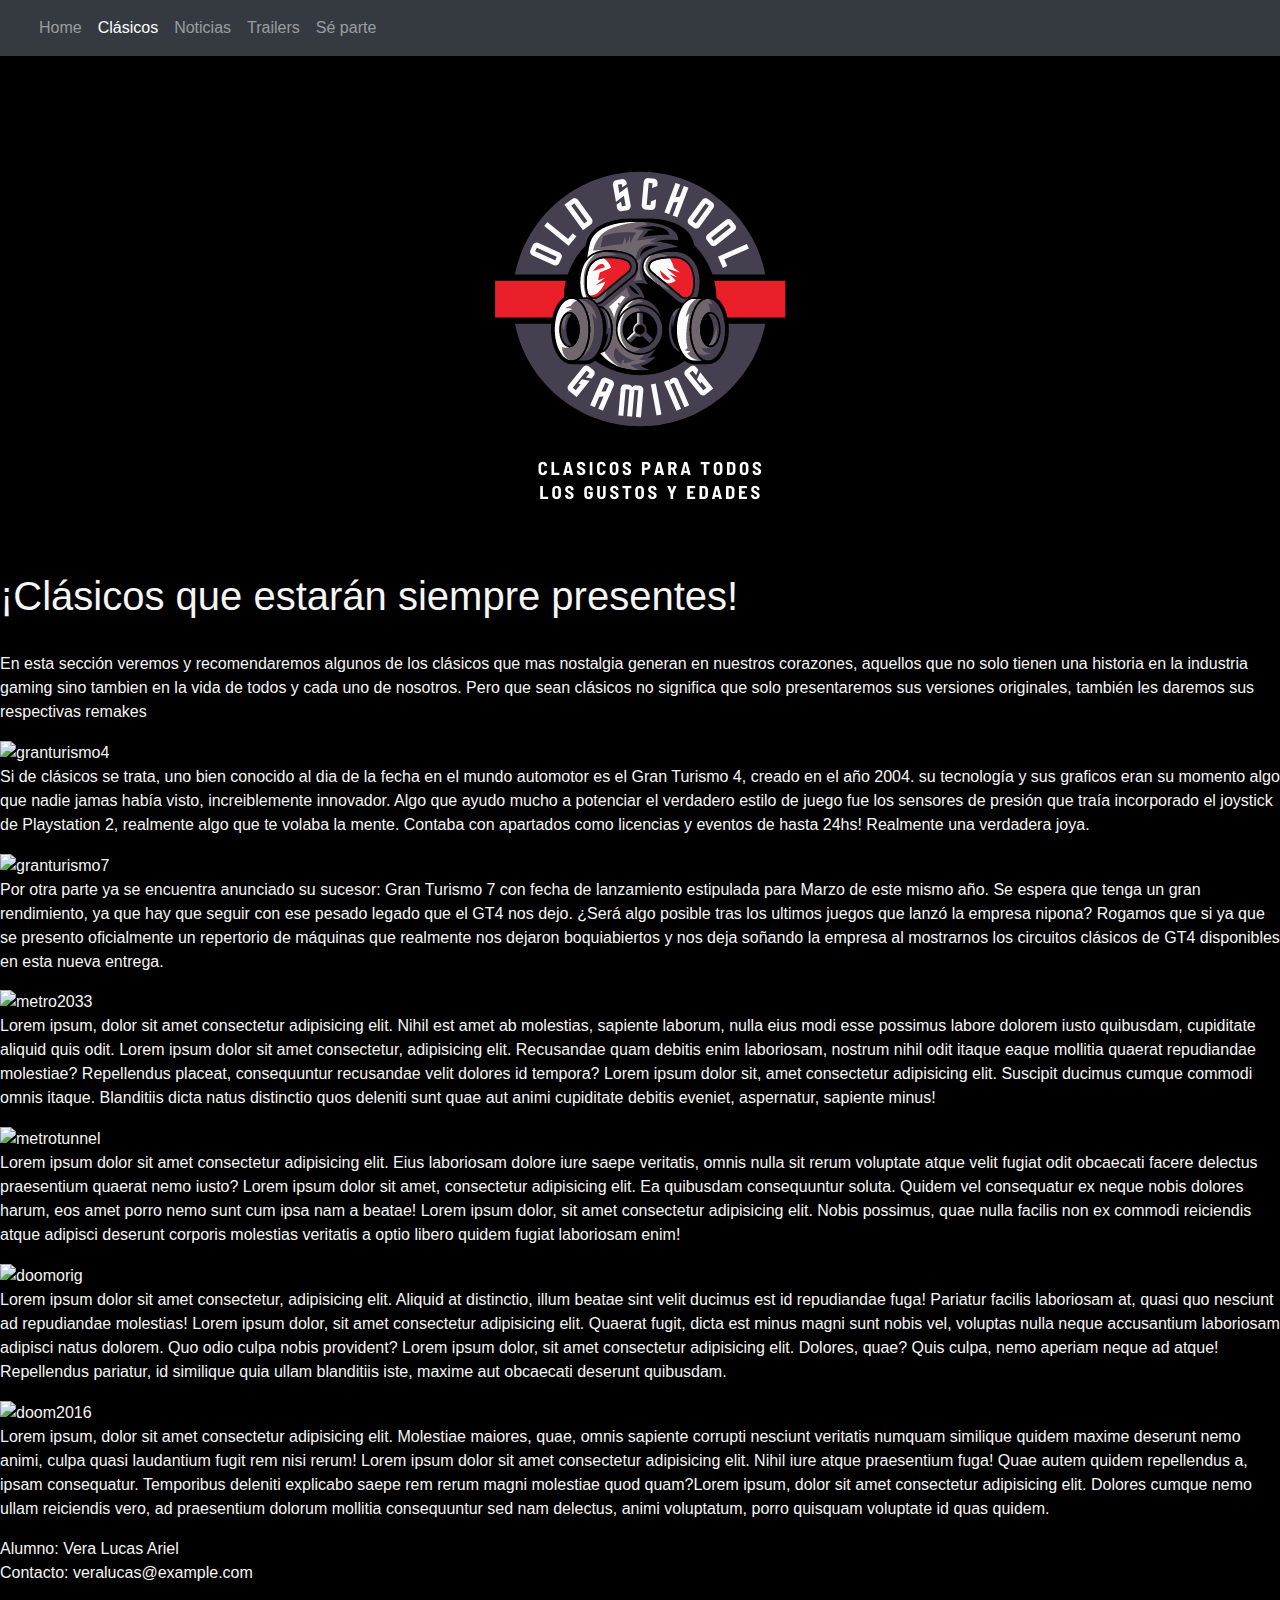
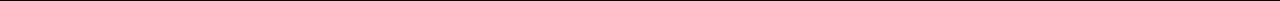
==== secciones/classics.html @ 6cedf829 "index responsive" ====
<!DOCTYPE html>
<html lang="en">

<head>
    <meta charset="UTF-8">
    <meta http-equiv="X-UA-Compatible" content="IE=edge">
    <meta name="viewport" content="width=device-width, initial-scale=1">
    <link rel="stylesheet" href="https://stackpath.bootstrapcdn.com/bootstrap/4.3.1/css/bootstrap.min.css" integrity="sha384-ggOyR0iXCbMQv3Xipma34MD+dH/1fQ784/j6cY/iJTQUOhcWr7x9JvoRxT2MZw1T" crossorigin="anonymous">
    <link rel="stylesheet" href="../estilos/estilos.css">
    <link rel="stylesheet" href="../estilos/mediastyle.css">
    <title>Old School Geek</title>
    <link rel="shortcut icon" href="../media/icons/favicon.png">
</head>

<body>

    <nav class="navbar navbar-expand-sm bg-dark navbar-dark">
        <div class="container-fluid">
          <ul class="navbar-nav">
            <li class="nav-item">
              <a class="nav-link" href="../index.html">Home</a>
            </li>
            <li class="nav-item">
              <a class="nav-link active" href="../secciones/classics.html">Clásicos</a>
            </li>
            <li class="nav-item">
              <a class="nav-link" href="../secciones/noticias.html">Noticias</a>
            </li>
            <li class="nav-item">
              <a class="nav-link" href="../secciones/trailers.html">Trailers</a>
            </li>
            <li class="nav-item">
              <a class="nav-link" href="../secciones/gang.html">Sé parte</a>
            </li>
          </ul>
        </div>
      </nav>

      <div class="container mt-3">
        <img src="../media/icons/classics.png" alt="classics"  class="mx-auto d-block">
      </div>

    <div class="mainst1">
        <h1>¡Clásicos que estarán siempre presentes!</h1><br>
        <p>En esta sección veremos y recomendaremos algunos de los clásicos que mas nostalgia generan en nuestros
            corazones, aquellos que no solo tienen una historia en la industria gaming sino tambien en la vida de todos
            y cada uno de nosotros. Pero que sean clásicos no significa que solo presentaremos sus versiones originales,
            también les daremos sus respectivas remakes</p>
    </div>


    <div class="mainst2">
        <div><img src="https://images-wixmp-ed30a86b8c4ca887773594c2.wixmp.com/f/457fe811-c150-445e-847e-6f26c0bca0bd/d2ef8tv-ef161353-6e9e-4419-afa7-0ba5f0a18417.jpg?token=eyJ0eXAiOiJKV1QiLCJhbGciOiJIUzI1NiJ9.[base64].x_9Tlc91Nt0tC3qM9CN4CYYstwvE7hMeqmoljOiG0HU" alt="granturismo4" class="imgst"></div>
        <div>
            <p>Si de clásicos se trata, uno bien conocido al dia de la fecha en el mundo automotor es el Gran Turismo 4,
                creado en el año 2004. su tecnología y sus graficos eran su momento algo que nadie jamas había visto,
                increiblemente innovador. Algo que ayudo mucho a potenciar el verdadero estilo de juego fue los sensores
                de presión que traía incorporado el joystick de Playstation 2, realmente algo que te volaba la mente.
                Contaba con apartados como licencias y eventos de hasta 24hs! Realmente una verdadera joya.</p>
        </div>
        <div><img src="https://image.api.playstation.com/vulcan/ap/rnd/202109/1321/eFGBuaRr21HUpGtsy3biwJip.png" alt="granturismo7" class="imgst"></div>
        <div>
            <p>Por otra parte ya se encuentra anunciado su sucesor: Gran Turismo 7 con fecha de lanzamiento estipulada
                para Marzo de este mismo año. Se espera que tenga un gran rendimiento, ya que hay que seguir con ese
                pesado legado que el GT4 nos dejo. ¿Será algo posible tras los ultimos juegos que lanzó la empresa
                nipona? Rogamos que si ya que se presento oficialmente un repertorio de máquinas que realmente nos
                dejaron boquiabiertos y nos deja soñando la empresa al mostrarnos los circuitos clásicos de GT4
                disponibles en esta nueva entrega.</p>
        </div>
    </div>

    <div class="mainst3">
        <div><img src="https://i0.wp.com/hipertextual.com/wp-content/uploads/2020/12/metro-2033-redux.jpg?fit=1920%2C1200&ssl=1" alt="metro2033" class="imgst"></div>
        <div>
            <p>Lorem ipsum, dolor sit amet consectetur adipisicing elit. Nihil est amet ab molestias, sapiente laborum,
                nulla eius modi esse possimus labore dolorem iusto quibusdam, cupiditate aliquid quis odit. Lorem ipsum
                dolor sit amet consectetur, adipisicing elit. Recusandae quam debitis enim laboriosam, nostrum nihil
                odit itaque eaque mollitia quaerat repudiandae molestiae? Repellendus placeat, consequuntur recusandae
                velit dolores id tempora? Lorem ipsum dolor sit, amet consectetur adipisicing elit. Suscipit ducimus
                cumque commodi omnis itaque. Blanditiis dicta natus distinctio quos deleniti sunt quae aut animi
                cupiditate debitis eveniet, aspernatur, sapiente minus!</p>
        </div>
        <div><img src="https://cdn-0.tecnotuto.com/wp-content/uploads/2019/11/img_5dcdd0297a7fb.jpg?ezimgfmt=rs:1000x563/rscb7/ng:webp/ngcb7" alt="metrotunnel" class="imgst"></div>
        <div>
            <p>Lorem ipsum dolor sit amet consectetur adipisicing elit. Eius laboriosam dolore iure saepe veritatis,
                omnis nulla sit rerum voluptate atque velit fugiat odit obcaecati facere delectus praesentium quaerat
                nemo iusto? Lorem ipsum dolor sit amet, consectetur adipisicing elit. Ea quibusdam consequuntur soluta.
                Quidem vel consequatur ex neque nobis dolores harum, eos amet porro nemo sunt cum ipsa nam a beatae!
                Lorem ipsum dolor, sit amet consectetur adipisicing elit. Nobis possimus, quae nulla facilis non ex
                commodi reiciendis atque adipisci deserunt corporis molestias veritatis a optio libero quidem fugiat
                laboriosam enim!</p>
        </div>
    </div>

    <div class="mainst4">
        <div><img src="https://image.api.playstation.com/vulcan/ap/rnd/202009/2406/m3Ko6r12QZBY6n9JfyfsyXTn.png" alt="doomorig" class="imgst"></div>
        <div>
            <p>Lorem ipsum dolor sit amet consectetur, adipisicing elit. Aliquid at distinctio, illum beatae sint velit
                ducimus est id repudiandae fuga! Pariatur facilis laboriosam at, quasi quo nesciunt ad repudiandae
                molestias! Lorem ipsum dolor, sit amet consectetur adipisicing elit. Quaerat fugit, dicta est minus
                magni sunt nobis vel, voluptas nulla neque accusantium laboriosam adipisci natus dolorem. Quo odio culpa
                nobis provident? Lorem ipsum dolor, sit amet consectetur adipisicing elit. Dolores, quae? Quis culpa,
                nemo aperiam neque ad atque! Repellendus pariatur, id similique quia ullam blanditiis iste, maxime aut
                obcaecati deserunt quibusdam.</p>
        </div>
        <div><img src="https://images3.alphacoders.com/686/thumb-1920-686773.jpg" alt="doom2016" class="imgst"></div>
        <div>
            <p>Lorem ipsum, dolor sit amet consectetur adipisicing elit. Molestiae maiores, quae, omnis sapiente
                corrupti nesciunt veritatis numquam similique quidem maxime deserunt nemo animi, culpa quasi laudantium
                fugit rem nisi rerum! Lorem ipsum dolor sit amet consectetur adipisicing elit. Nihil iure atque
                praesentium fuga! Quae autem quidem repellendus a, ipsam consequatur. Temporibus deleniti explicabo
                saepe rem rerum magni molestiae quod quam?Lorem ipsum, dolor sit amet consectetur adipisicing elit.
                Dolores cumque nemo ullam reiciendis vero, ad praesentium dolorum mollitia consequuntur sed nam
                delectus, animi voluptatum, porro quisquam voluptate id quas quidem.</p>
        </div>
    </div>




    <footer>
        <address>
            Alumno: Vera Lucas Ariel <br>
            Contacto: veralucas@example.com
        </address>

    </footer>


    <script src="https://code.jquery.com/jquery-3.3.1.slim.min.js" integrity="sha384-q8i/X+965DzO0rT7abK41JStQIAqVgRVzpbzo5smXKp4YfRvH+8abtTE1Pi6jizo" crossorigin="anonymous"></script>
    <script src="https://cdnjs.cloudflare.com/ajax/libs/popper.js/1.14.7/umd/popper.min.js" integrity="sha384-UO2eT0CpHqdSJQ6hJty5KVphtPhzWj9WO1clHTMGa3JDZwrnQq4sF86dIHNDz0W1" crossorigin="anonymous"></script>
    <script src="https://stackpath.bootstrapcdn.com/bootstrap/4.3.1/js/bootstrap.min.js" integrity="sha384-JjSmVgyd0p3pXB1rRibZUAYoIIy6OrQ6VrjIEaFf/nJGzIxFDsf4x0xIM+B07jRM" crossorigin="anonymous"></script>

</body>

</html>
---- estilos/estilos.css ----
* {
  margin: 0;
  padding: 0;
}

body {
  background-color: black;
  width: 100%;
  color: whitesmoke;
}

footer {
  grid-area: footer;
  display: -webkit-box;
  display: -ms-flexbox;
  display: flex;
  -ms-flex-wrap: wrap;
      flex-wrap: wrap;
  -ms-flex-line-pack: end;
      align-content: flex-end;
}
/*# sourceMappingURL=estilos.css.map */
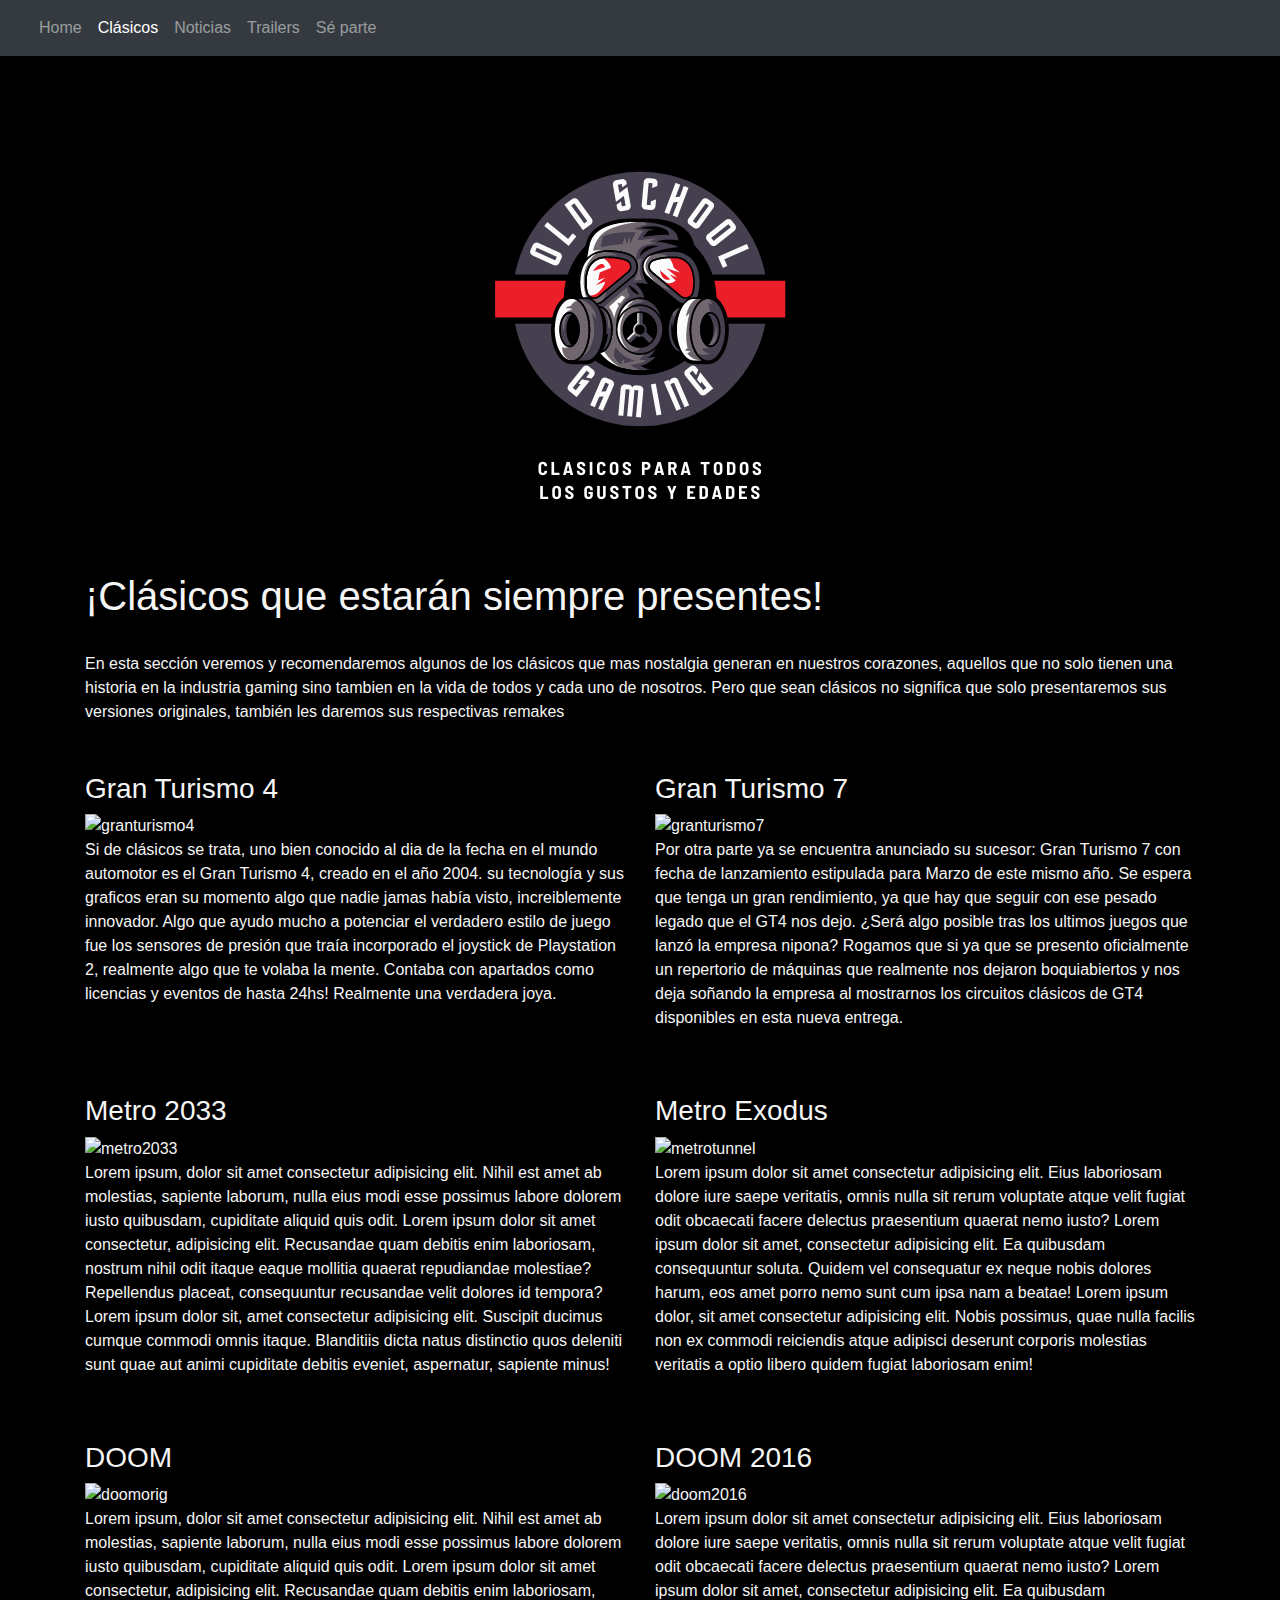
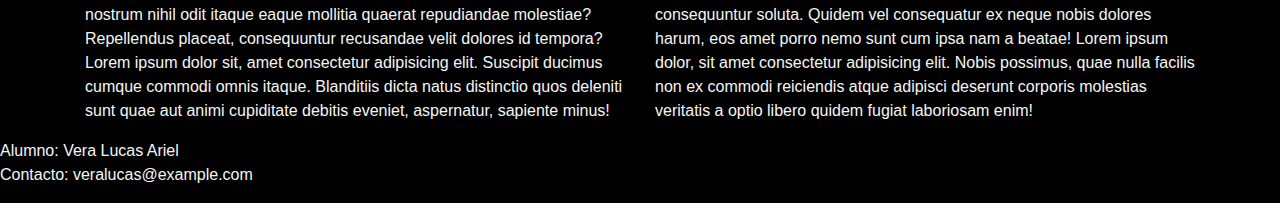
==== commit 4f33e6f8: "bootstrap en index y clásicos" ====
--- a/secciones/classics.html
+++ b/secciones/classics.html
@@ -5,7 +5,8 @@
     <meta charset="UTF-8">
     <meta http-equiv="X-UA-Compatible" content="IE=edge">
     <meta name="viewport" content="width=device-width, initial-scale=1">
-    <link rel="stylesheet" href="https://stackpath.bootstrapcdn.com/bootstrap/4.3.1/css/bootstrap.min.css" integrity="sha384-ggOyR0iXCbMQv3Xipma34MD+dH/1fQ784/j6cY/iJTQUOhcWr7x9JvoRxT2MZw1T" crossorigin="anonymous">
+    <link rel="stylesheet" href="https://stackpath.bootstrapcdn.com/bootstrap/4.3.1/css/bootstrap.min.css"
+        integrity="sha384-ggOyR0iXCbMQv3Xipma34MD+dH/1fQ784/j6cY/iJTQUOhcWr7x9JvoRxT2MZw1T" crossorigin="anonymous">
     <link rel="stylesheet" href="../estilos/estilos.css">
     <link rel="stylesheet" href="../estilos/mediastyle.css">
     <title>Old School Geek</title>
@@ -16,31 +17,31 @@
 
     <nav class="navbar navbar-expand-sm bg-dark navbar-dark">
         <div class="container-fluid">
-          <ul class="navbar-nav">
-            <li class="nav-item">
-              <a class="nav-link" href="../index.html">Home</a>
-            </li>
-            <li class="nav-item">
-              <a class="nav-link active" href="../secciones/classics.html">Clásicos</a>
-            </li>
-            <li class="nav-item">
-              <a class="nav-link" href="../secciones/noticias.html">Noticias</a>
-            </li>
-            <li class="nav-item">
-              <a class="nav-link" href="../secciones/trailers.html">Trailers</a>
-            </li>
-            <li class="nav-item">
-              <a class="nav-link" href="../secciones/gang.html">Sé parte</a>
-            </li>
-          </ul>
+            <ul class="navbar-nav">
+                <li class="nav-item">
+                    <a class="nav-link" href="../index.html">Home</a>
+                </li>
+                <li class="nav-item">
+                    <a class="nav-link active" href="../secciones/classics.html">Clásicos</a>
+                </li>
+                <li class="nav-item">
+                    <a class="nav-link" href="../secciones/noticias.html">Noticias</a>
+                </li>
+                <li class="nav-item">
+                    <a class="nav-link" href="../secciones/trailers.html">Trailers</a>
+                </li>
+                <li class="nav-item">
+                    <a class="nav-link" href="../secciones/gang.html">Sé parte</a>
+                </li>
+            </ul>
         </div>
-      </nav>
+    </nav>
 
-      <div class="container mt-3">
-        <img src="../media/icons/classics.png" alt="classics"  class="mx-auto d-block">
-      </div>
+    <div class="container mt-3">
+        <img src="../media/icons/classics.png" alt="classics" class="mx-auto d-block">
+    </div>
 
-    <div class="mainst1">
+    <div class="container">
         <h1>¡Clásicos que estarán siempre presentes!</h1><br>
         <p>En esta sección veremos y recomendaremos algunos de los clásicos que mas nostalgia generan en nuestros
             corazones, aquellos que no solo tienen una historia en la industria gaming sino tambien en la vida de todos
@@ -48,74 +49,109 @@
             también les daremos sus respectivas remakes</p>
     </div>
 
+    <div class="container mt-5">
+        <div class="row">
+            <div class="col">
+                <h3>Gran Turismo 4</h3>
+                <img src="https://images-wixmp-ed30a86b8c4ca887773594c2.wixmp.com/f/457fe811-c150-445e-847e-6f26c0bca0bd/d2ef8tv-ef161353-6e9e-4419-afa7-0ba5f0a18417.jpg?token=eyJ0eXAiOiJKV1QiLCJhbGciOiJIUzI1NiJ9.[base64].x_9Tlc91Nt0tC3qM9CN4CYYstwvE7hMeqmoljOiG0HU"
+                    alt="granturismo4" class="imgcl">
+                <p>Si de clásicos se trata, uno bien conocido al dia de la fecha en el mundo automotor es el Gran
+                    Turismo 4,
+                    creado en el año 2004. su tecnología y sus graficos eran su momento algo que nadie jamas había
+                    visto,
+                    increiblemente innovador. Algo que ayudo mucho a potenciar el verdadero estilo de juego fue los
+                    sensores
+                    de presión que traía incorporado el joystick de Playstation 2, realmente algo que te volaba la
+                    mente.
+                    Contaba con apartados como licencias y eventos de hasta 24hs! Realmente una verdadera joya.</p>
+            </div>
+            <div class="col">
+                <h3>Gran Turismo 7</h3>
+                <img src="https://image.api.playstation.com/vulcan/ap/rnd/202109/1321/eFGBuaRr21HUpGtsy3biwJip.png"
+                    alt="granturismo7" class="imgcl">
+                <p>Por otra parte ya se encuentra anunciado su sucesor: Gran Turismo 7 con fecha de lanzamiento
+                    estipulada
+                    para Marzo de este mismo año. Se espera que tenga un gran rendimiento, ya que hay que seguir con ese
+                    pesado legado que el GT4 nos dejo. ¿Será algo posible tras los ultimos juegos que lanzó la empresa
+                    nipona? Rogamos que si ya que se presento oficialmente un repertorio de máquinas que realmente nos
+                    dejaron boquiabiertos y nos deja soñando la empresa al mostrarnos los circuitos clásicos de GT4
+                    disponibles en esta nueva entrega.</p>
+            </div>
 
-    <div class="mainst2">
-        <div><img src="https://images-wixmp-ed30a86b8c4ca887773594c2.wixmp.com/f/457fe811-c150-445e-847e-6f26c0bca0bd/d2ef8tv-ef161353-6e9e-4419-afa7-0ba5f0a18417.jpg?token=eyJ0eXAiOiJKV1QiLCJhbGciOiJIUzI1NiJ9.[base64].x_9Tlc91Nt0tC3qM9CN4CYYstwvE7hMeqmoljOiG0HU" alt="granturismo4" class="imgst"></div>
-        <div>
-            <p>Si de clásicos se trata, uno bien conocido al dia de la fecha en el mundo automotor es el Gran Turismo 4,
-                creado en el año 2004. su tecnología y sus graficos eran su momento algo que nadie jamas había visto,
-                increiblemente innovador. Algo que ayudo mucho a potenciar el verdadero estilo de juego fue los sensores
-                de presión que traía incorporado el joystick de Playstation 2, realmente algo que te volaba la mente.
-                Contaba con apartados como licencias y eventos de hasta 24hs! Realmente una verdadera joya.</p>
+
         </div>
-        <div><img src="https://image.api.playstation.com/vulcan/ap/rnd/202109/1321/eFGBuaRr21HUpGtsy3biwJip.png" alt="granturismo7" class="imgst"></div>
-        <div>
-            <p>Por otra parte ya se encuentra anunciado su sucesor: Gran Turismo 7 con fecha de lanzamiento estipulada
-                para Marzo de este mismo año. Se espera que tenga un gran rendimiento, ya que hay que seguir con ese
-                pesado legado que el GT4 nos dejo. ¿Será algo posible tras los ultimos juegos que lanzó la empresa
-                nipona? Rogamos que si ya que se presento oficialmente un repertorio de máquinas que realmente nos
-                dejaron boquiabiertos y nos deja soñando la empresa al mostrarnos los circuitos clásicos de GT4
-                disponibles en esta nueva entrega.</p>
+    </div>
+    <div class="container mt-5">
+        <div class="row">
+            <div class="col">
+                <h3>Metro 2033</h3>
+                <img src="https://i0.wp.com/hipertextual.com/wp-content/uploads/2020/12/metro-2033-redux.jpg?fit=1920%2C1200&ssl=1"
+                    alt="metro2033" class="imgcl">
+                <p>Lorem ipsum, dolor sit amet consectetur adipisicing elit. Nihil est amet ab molestias, sapiente
+                    laborum,
+                    nulla eius modi esse possimus labore dolorem iusto quibusdam, cupiditate aliquid quis odit. Lorem
+                    ipsum
+                    dolor sit amet consectetur, adipisicing elit. Recusandae quam debitis enim laboriosam, nostrum nihil
+                    odit itaque eaque mollitia quaerat repudiandae molestiae? Repellendus placeat, consequuntur
+                    recusandae
+                    velit dolores id tempora? Lorem ipsum dolor sit, amet consectetur adipisicing elit. Suscipit ducimus
+                    cumque commodi omnis itaque. Blanditiis dicta natus distinctio quos deleniti sunt quae aut animi
+                    cupiditate debitis eveniet, aspernatur, sapiente minus!</p>
+            </div>
+            <div class="col">
+                <h3>Metro Exodus</h3>
+                <img src="https://cdn-0.tecnotuto.com/wp-content/uploads/2019/11/img_5dcdd0297a7fb.jpg?ezimgfmt=rs:1000x563/rscb7/ng:webp/ngcb7"
+                    alt="metrotunnel" class="imgcl">
+                <p>Lorem ipsum dolor sit amet consectetur adipisicing elit. Eius laboriosam dolore iure saepe veritatis,
+                    omnis nulla sit rerum voluptate atque velit fugiat odit obcaecati facere delectus praesentium
+                    quaerat
+                    nemo iusto? Lorem ipsum dolor sit amet, consectetur adipisicing elit. Ea quibusdam consequuntur
+                    soluta.
+                    Quidem vel consequatur ex neque nobis dolores harum, eos amet porro nemo sunt cum ipsa nam a beatae!
+                    Lorem ipsum dolor, sit amet consectetur adipisicing elit. Nobis possimus, quae nulla facilis non ex
+                    commodi reiciendis atque adipisci deserunt corporis molestias veritatis a optio libero quidem fugiat
+                    laboriosam enim!</p>
+            </div>
+
         </div>
     </div>
 
-    <div class="mainst3">
-        <div><img src="https://i0.wp.com/hipertextual.com/wp-content/uploads/2020/12/metro-2033-redux.jpg?fit=1920%2C1200&ssl=1" alt="metro2033" class="imgst"></div>
-        <div>
-            <p>Lorem ipsum, dolor sit amet consectetur adipisicing elit. Nihil est amet ab molestias, sapiente laborum,
-                nulla eius modi esse possimus labore dolorem iusto quibusdam, cupiditate aliquid quis odit. Lorem ipsum
-                dolor sit amet consectetur, adipisicing elit. Recusandae quam debitis enim laboriosam, nostrum nihil
-                odit itaque eaque mollitia quaerat repudiandae molestiae? Repellendus placeat, consequuntur recusandae
-                velit dolores id tempora? Lorem ipsum dolor sit, amet consectetur adipisicing elit. Suscipit ducimus
-                cumque commodi omnis itaque. Blanditiis dicta natus distinctio quos deleniti sunt quae aut animi
-                cupiditate debitis eveniet, aspernatur, sapiente minus!</p>
-        </div>
-        <div><img src="https://cdn-0.tecnotuto.com/wp-content/uploads/2019/11/img_5dcdd0297a7fb.jpg?ezimgfmt=rs:1000x563/rscb7/ng:webp/ngcb7" alt="metrotunnel" class="imgst"></div>
-        <div>
-            <p>Lorem ipsum dolor sit amet consectetur adipisicing elit. Eius laboriosam dolore iure saepe veritatis,
-                omnis nulla sit rerum voluptate atque velit fugiat odit obcaecati facere delectus praesentium quaerat
-                nemo iusto? Lorem ipsum dolor sit amet, consectetur adipisicing elit. Ea quibusdam consequuntur soluta.
-                Quidem vel consequatur ex neque nobis dolores harum, eos amet porro nemo sunt cum ipsa nam a beatae!
-                Lorem ipsum dolor, sit amet consectetur adipisicing elit. Nobis possimus, quae nulla facilis non ex
-                commodi reiciendis atque adipisci deserunt corporis molestias veritatis a optio libero quidem fugiat
-                laboriosam enim!</p>
-        </div>
-    </div>
+    <div class="container mt-5">
+        <div class="row">
+            <div class="col">
+                <h3>DOOM</h3>
+                <img src="https://image.api.playstation.com/vulcan/ap/rnd/202009/2406/m3Ko6r12QZBY6n9JfyfsyXTn.png"
+                alt="doomorig" class="imgcl">
+                <p>Lorem ipsum, dolor sit amet consectetur adipisicing elit. Nihil est amet ab molestias, sapiente
+                    laborum,
+                    nulla eius modi esse possimus labore dolorem iusto quibusdam, cupiditate aliquid quis odit. Lorem
+                    ipsum
+                    dolor sit amet consectetur, adipisicing elit. Recusandae quam debitis enim laboriosam, nostrum nihil
+                    odit itaque eaque mollitia quaerat repudiandae molestiae? Repellendus placeat, consequuntur
+                    recusandae
+                    velit dolores id tempora? Lorem ipsum dolor sit, amet consectetur adipisicing elit. Suscipit ducimus
+                    cumque commodi omnis itaque. Blanditiis dicta natus distinctio quos deleniti sunt quae aut animi
+                    cupiditate debitis eveniet, aspernatur, sapiente minus!</p>
+            </div>
+            <div class="col">
+                <h3>DOOM 2016</h3>
+                <img src="https://images3.alphacoders.com/686/thumb-1920-686773.jpg" alt="doom2016" class="imgcl">
+                <p>Lorem ipsum dolor sit amet consectetur adipisicing elit. Eius laboriosam dolore iure saepe veritatis,
+                    omnis nulla sit rerum voluptate atque velit fugiat odit obcaecati facere delectus praesentium
+                    quaerat
+                    nemo iusto? Lorem ipsum dolor sit amet, consectetur adipisicing elit. Ea quibusdam consequuntur
+                    soluta.
+                    Quidem vel consequatur ex neque nobis dolores harum, eos amet porro nemo sunt cum ipsa nam a beatae!
+                    Lorem ipsum dolor, sit amet consectetur adipisicing elit. Nobis possimus, quae nulla facilis non ex
+                    commodi reiciendis atque adipisci deserunt corporis molestias veritatis a optio libero quidem fugiat
+                    laboriosam enim!</p>
+            </div>
 
-    <div class="mainst4">
-        <div><img src="https://image.api.playstation.com/vulcan/ap/rnd/202009/2406/m3Ko6r12QZBY6n9JfyfsyXTn.png" alt="doomorig" class="imgst"></div>
-        <div>
-            <p>Lorem ipsum dolor sit amet consectetur, adipisicing elit. Aliquid at distinctio, illum beatae sint velit
-                ducimus est id repudiandae fuga! Pariatur facilis laboriosam at, quasi quo nesciunt ad repudiandae
-                molestias! Lorem ipsum dolor, sit amet consectetur adipisicing elit. Quaerat fugit, dicta est minus
-                magni sunt nobis vel, voluptas nulla neque accusantium laboriosam adipisci natus dolorem. Quo odio culpa
-                nobis provident? Lorem ipsum dolor, sit amet consectetur adipisicing elit. Dolores, quae? Quis culpa,
-                nemo aperiam neque ad atque! Repellendus pariatur, id similique quia ullam blanditiis iste, maxime aut
-                obcaecati deserunt quibusdam.</p>
-        </div>
-        <div><img src="https://images3.alphacoders.com/686/thumb-1920-686773.jpg" alt="doom2016" class="imgst"></div>
-        <div>
-            <p>Lorem ipsum, dolor sit amet consectetur adipisicing elit. Molestiae maiores, quae, omnis sapiente
-                corrupti nesciunt veritatis numquam similique quidem maxime deserunt nemo animi, culpa quasi laudantium
-                fugit rem nisi rerum! Lorem ipsum dolor sit amet consectetur adipisicing elit. Nihil iure atque
-                praesentium fuga! Quae autem quidem repellendus a, ipsam consequatur. Temporibus deleniti explicabo
-                saepe rem rerum magni molestiae quod quam?Lorem ipsum, dolor sit amet consectetur adipisicing elit.
-                Dolores cumque nemo ullam reiciendis vero, ad praesentium dolorum mollitia consequuntur sed nam
-                delectus, animi voluptatum, porro quisquam voluptate id quas quidem.</p>
         </div>
     </div>
 
 
+   
 
 
     <footer>
@@ -127,9 +163,15 @@
     </footer>
 
 
-    <script src="https://code.jquery.com/jquery-3.3.1.slim.min.js" integrity="sha384-q8i/X+965DzO0rT7abK41JStQIAqVgRVzpbzo5smXKp4YfRvH+8abtTE1Pi6jizo" crossorigin="anonymous"></script>
-    <script src="https://cdnjs.cloudflare.com/ajax/libs/popper.js/1.14.7/umd/popper.min.js" integrity="sha384-UO2eT0CpHqdSJQ6hJty5KVphtPhzWj9WO1clHTMGa3JDZwrnQq4sF86dIHNDz0W1" crossorigin="anonymous"></script>
-    <script src="https://stackpath.bootstrapcdn.com/bootstrap/4.3.1/js/bootstrap.min.js" integrity="sha384-JjSmVgyd0p3pXB1rRibZUAYoIIy6OrQ6VrjIEaFf/nJGzIxFDsf4x0xIM+B07jRM" crossorigin="anonymous"></script>
+    <script src="https://code.jquery.com/jquery-3.3.1.slim.min.js"
+        integrity="sha384-q8i/X+965DzO0rT7abK41JStQIAqVgRVzpbzo5smXKp4YfRvH+8abtTE1Pi6jizo" crossorigin="anonymous">
+    </script>
+    <script src="https://cdnjs.cloudflare.com/ajax/libs/popper.js/1.14.7/umd/popper.min.js"
+        integrity="sha384-UO2eT0CpHqdSJQ6hJty5KVphtPhzWj9WO1clHTMGa3JDZwrnQq4sF86dIHNDz0W1" crossorigin="anonymous">
+    </script>
+    <script src="https://stackpath.bootstrapcdn.com/bootstrap/4.3.1/js/bootstrap.min.js"
+        integrity="sha384-JjSmVgyd0p3pXB1rRibZUAYoIIy6OrQ6VrjIEaFf/nJGzIxFDsf4x0xIM+B07jRM" crossorigin="anonymous">
+    </script>
 
 </body>
 
--- a/estilos/estilos.css
+++ b/estilos/estilos.css
@@ -7,6 +7,11 @@
   background-color: black;
   width: 100%;
   color: whitesmoke;
+}
+
+.imgcl {
+  width: 300px;
+  height: 300px;
 }
 
 footer {
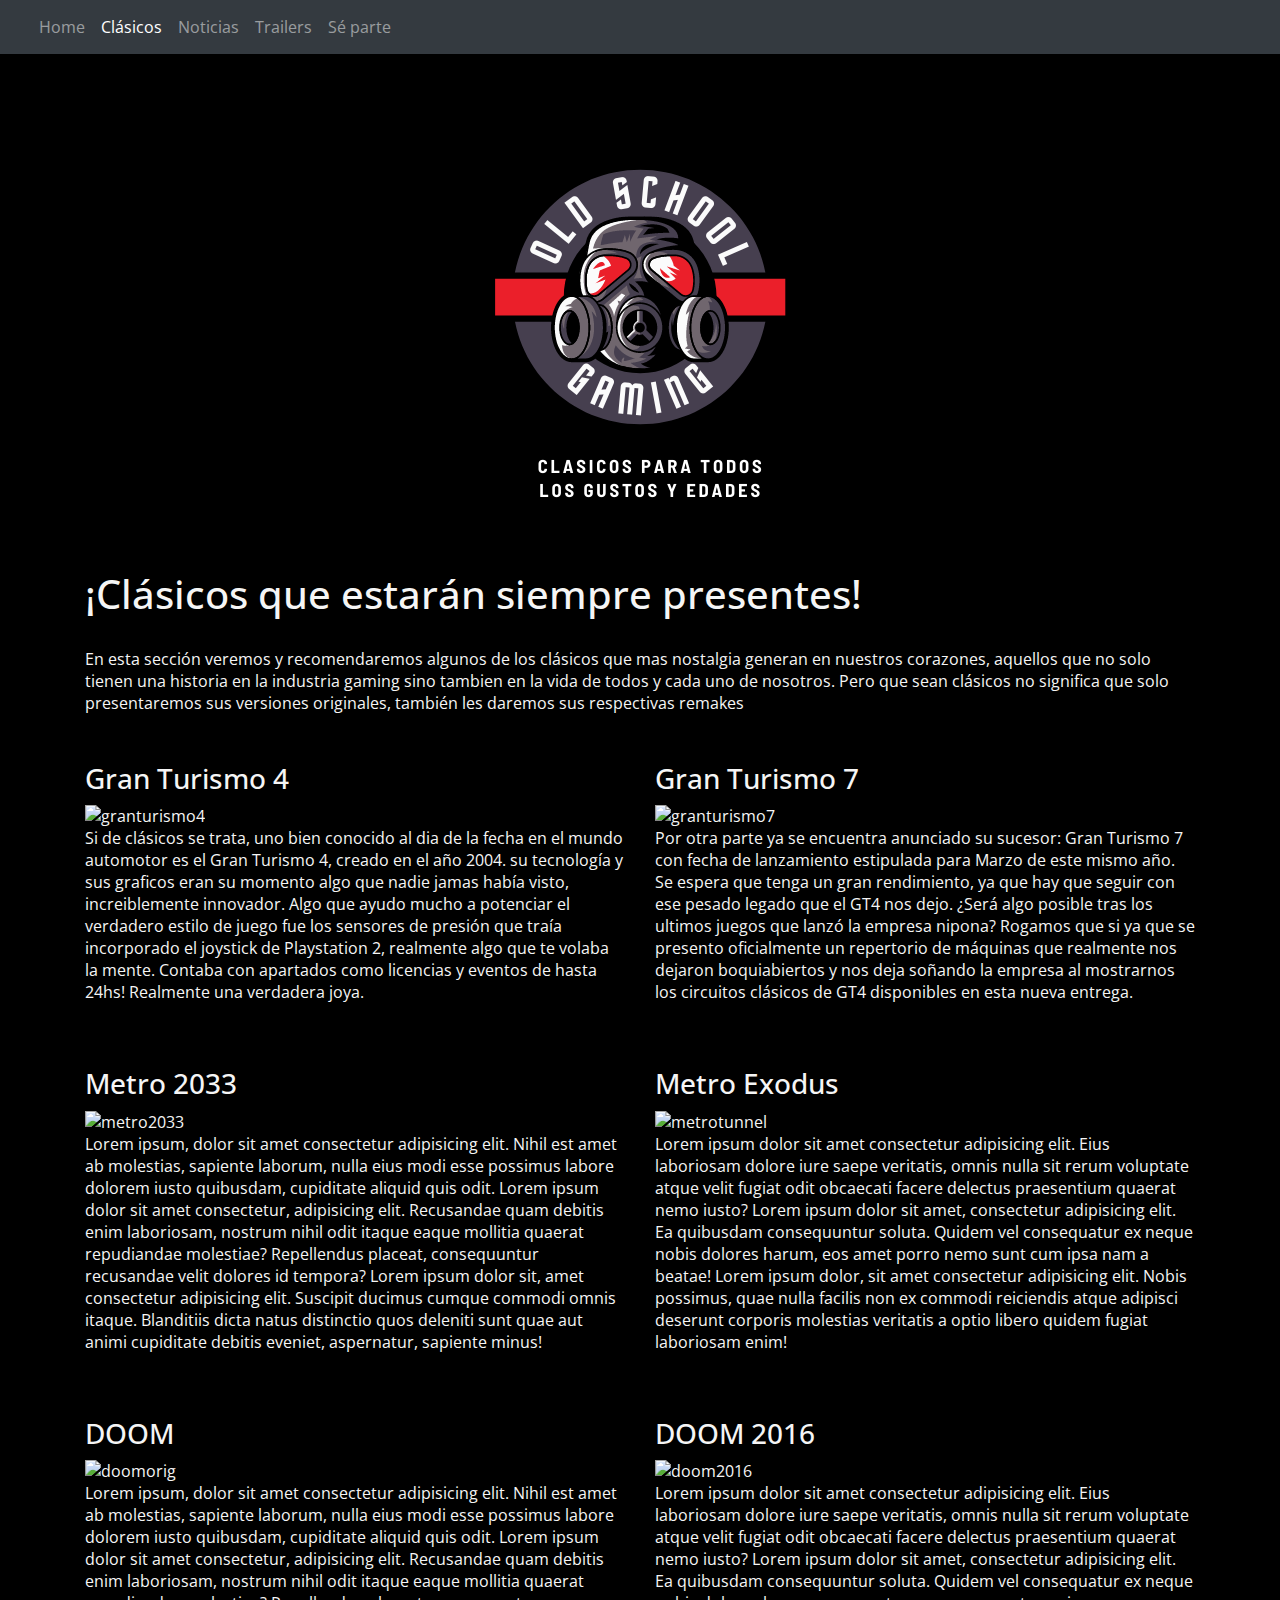
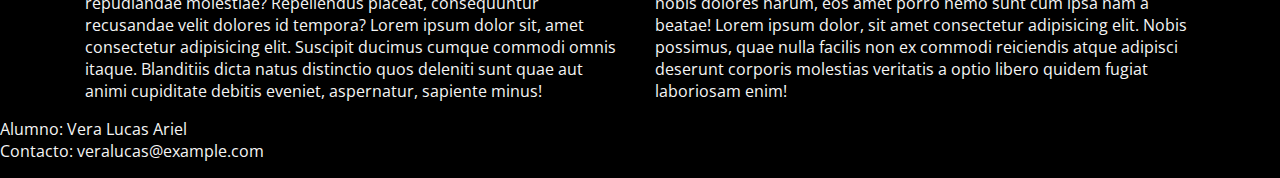
==== commit c263b68a: "title change" ====
--- a/secciones/classics.html
+++ b/secciones/classics.html
@@ -9,7 +9,7 @@
         integrity="sha384-ggOyR0iXCbMQv3Xipma34MD+dH/1fQ784/j6cY/iJTQUOhcWr7x9JvoRxT2MZw1T" crossorigin="anonymous">
     <link rel="stylesheet" href="../estilos/estilos.css">
     <link rel="stylesheet" href="../estilos/mediastyle.css">
-    <title>Old School Geek</title>
+    <title>Classics Games</title>
     <link rel="shortcut icon" href="../media/icons/favicon.png">
 </head>
 
--- a/estilos/estilos.css
+++ b/estilos/estilos.css
@@ -1,12 +1,14 @@
+@import url("https://fonts.googleapis.com/css2?family=Open+Sans&display=swap");
 * {
   margin: 0;
   padding: 0;
 }
 
 body {
+  font: 100% open sans, sans serif;
+  color: whitesmoke;
   background-color: black;
   width: 100%;
-  color: whitesmoke;
 }
 
 .imgcl {
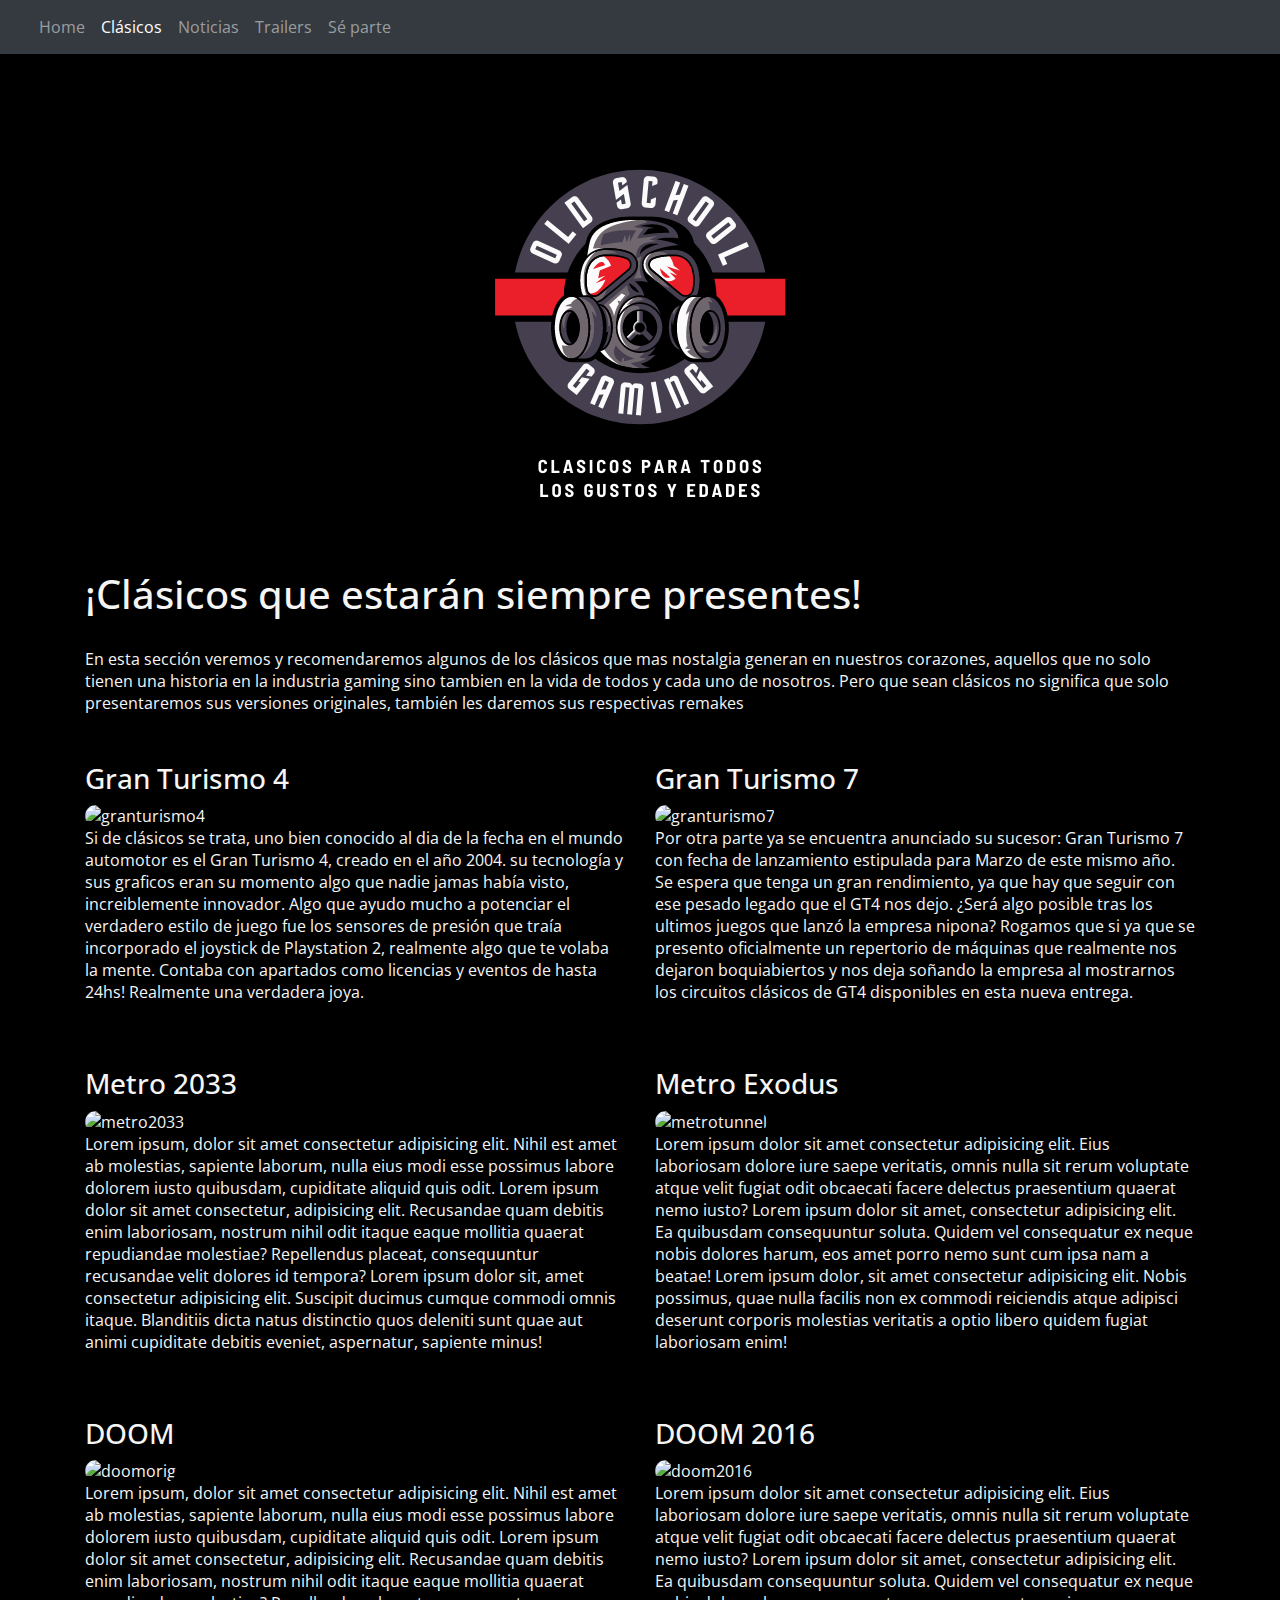
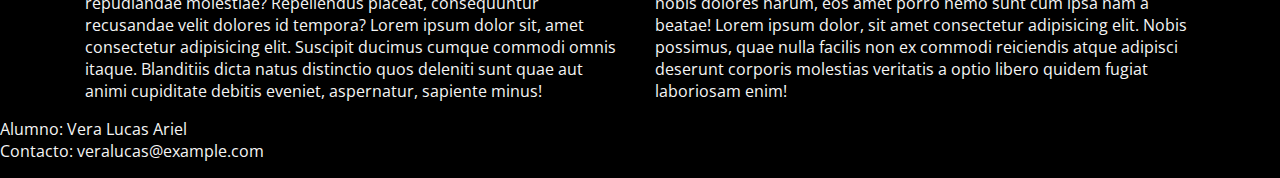
==== commit f3b65b63: "seo y sass aplicado" ====
--- a/secciones/classics.html
+++ b/secciones/classics.html
@@ -5,6 +5,8 @@
     <meta charset="UTF-8">
     <meta http-equiv="X-UA-Compatible" content="IE=edge">
     <meta name="viewport" content="width=device-width, initial-scale=1">
+    <meta name="descirption" content="Juegos Clásicos">
+  <meta name="keywords" content="juegos, corazones, historia, gaming">
     <link rel="stylesheet" href="https://stackpath.bootstrapcdn.com/bootstrap/4.3.1/css/bootstrap.min.css"
         integrity="sha384-ggOyR0iXCbMQv3Xipma34MD+dH/1fQ784/j6cY/iJTQUOhcWr7x9JvoRxT2MZw1T" crossorigin="anonymous">
     <link rel="stylesheet" href="../estilos/estilos.css">
--- a/estilos/estilos.css
+++ b/estilos/estilos.css
@@ -2,6 +2,12 @@
 * {
   margin: 0;
   padding: 0;
+}
+
+.imgcl {
+  width: 500px;
+  height: 500px;
+  border-radius: 50px;
 }
 
 body {
@@ -11,9 +17,31 @@
   width: 100%;
 }
 
-.imgcl {
-  width: 300px;
+.noti1 {
+  width: 100%;
+  height: 370px;
+  background-color: #2b1a1a;
+  border-radius: 20px;
+  text-align: center;
+  margin: 5px;
+}
+
+.noti2 {
+  width: 100%;
   height: 300px;
+  background-color: #292929;
+  border-radius: 20px;
+  text-align: center;
+  margin: 5px;
+}
+
+.noti3 {
+  width: 100%;
+  height: 150px;
+  background-color: #333333;
+  border-radius: 20px;
+  text-align: center;
+  margin: 5px;
 }
 
 footer {
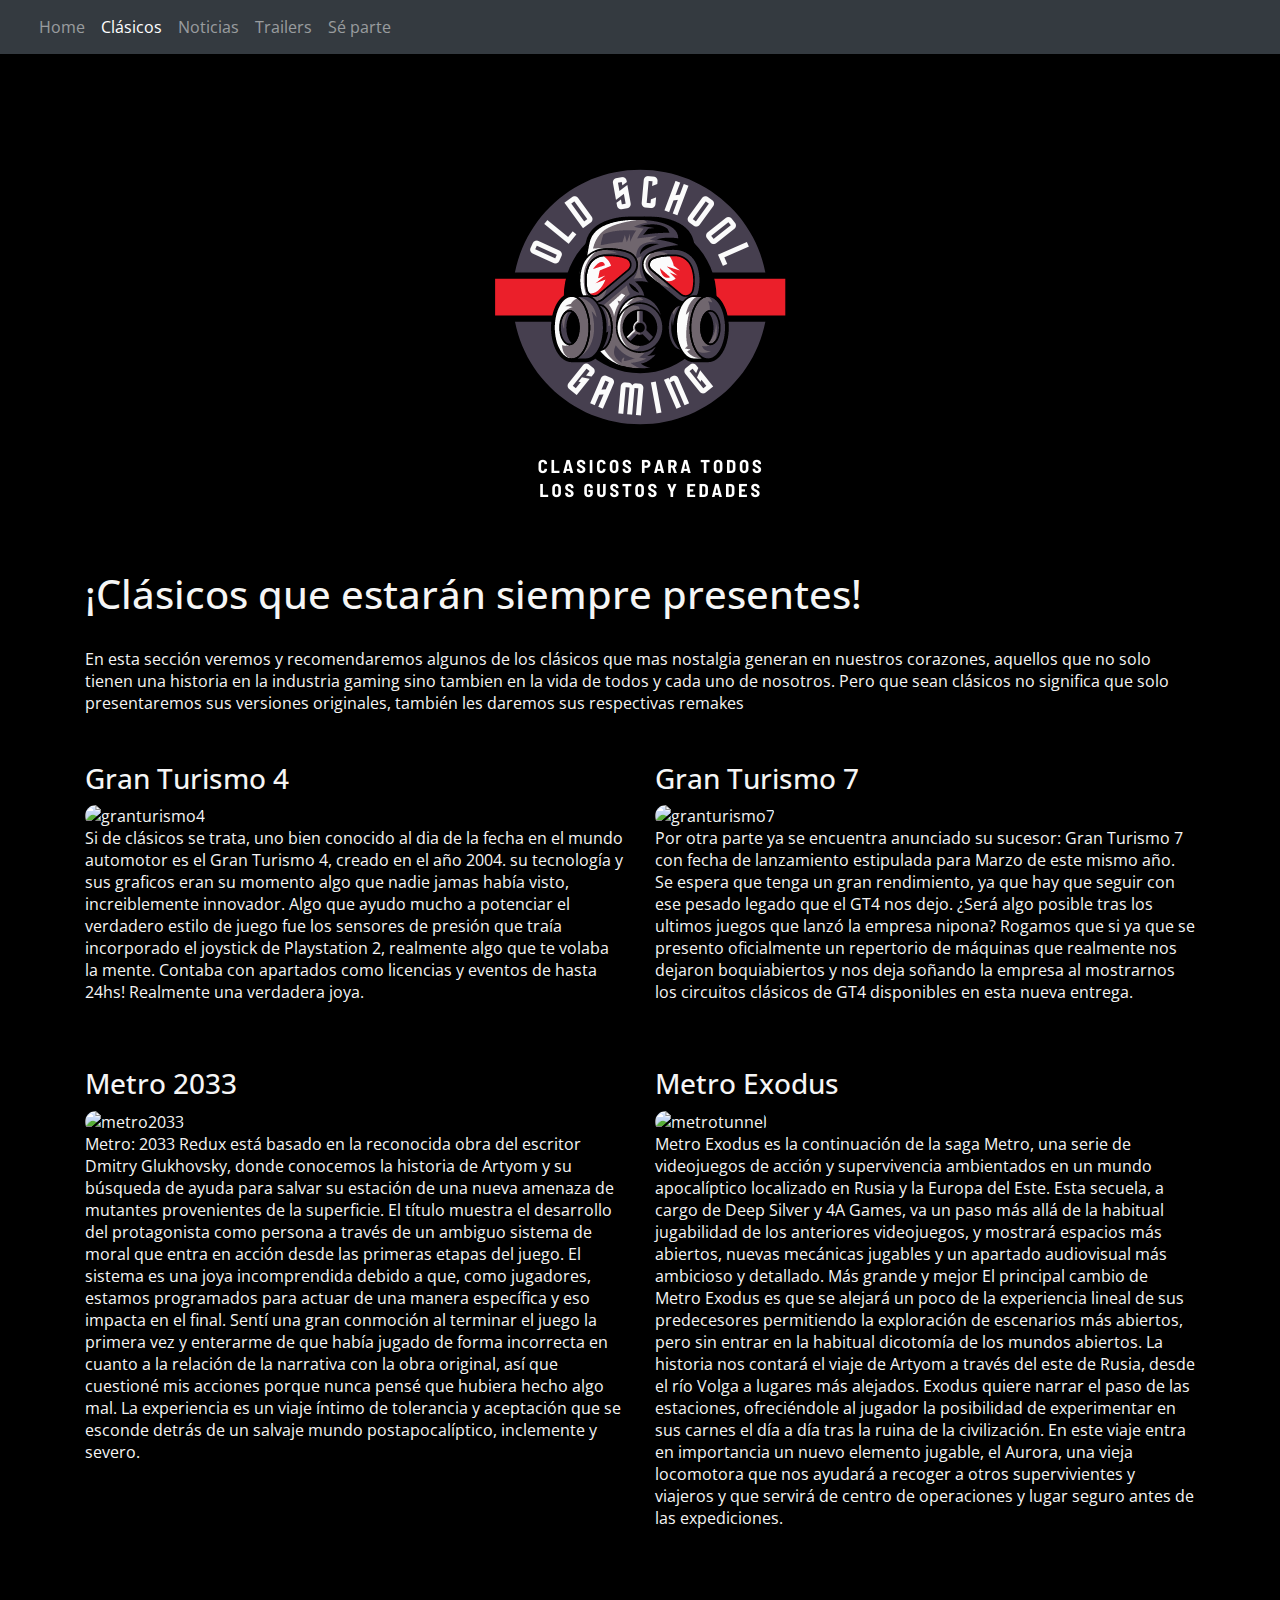
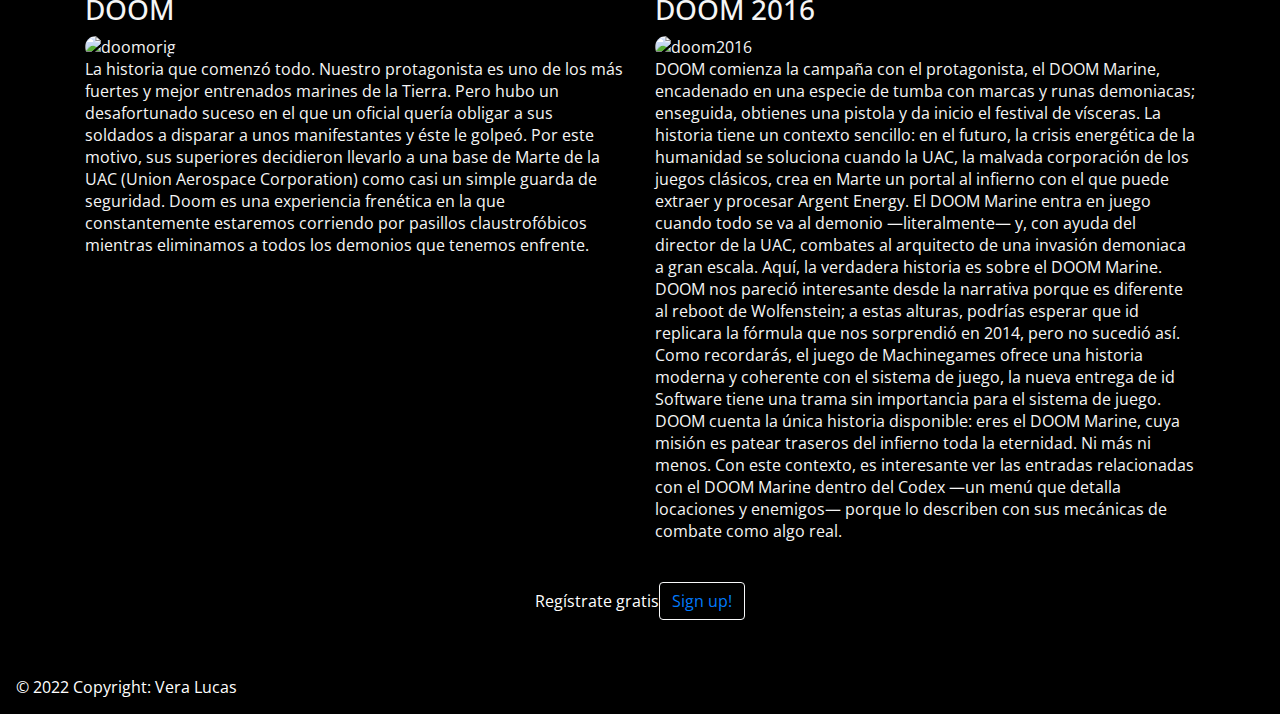
==== commit 81a8cb20: "correcciones final proyect" ====
--- a/secciones/classics.html
+++ b/secciones/classics.html
@@ -89,30 +89,18 @@
                 <h3>Metro 2033</h3>
                 <img src="https://i0.wp.com/hipertextual.com/wp-content/uploads/2020/12/metro-2033-redux.jpg?fit=1920%2C1200&ssl=1"
                     alt="metro2033" class="imgcl">
-                <p>Lorem ipsum, dolor sit amet consectetur adipisicing elit. Nihil est amet ab molestias, sapiente
-                    laborum,
-                    nulla eius modi esse possimus labore dolorem iusto quibusdam, cupiditate aliquid quis odit. Lorem
-                    ipsum
-                    dolor sit amet consectetur, adipisicing elit. Recusandae quam debitis enim laboriosam, nostrum nihil
-                    odit itaque eaque mollitia quaerat repudiandae molestiae? Repellendus placeat, consequuntur
-                    recusandae
-                    velit dolores id tempora? Lorem ipsum dolor sit, amet consectetur adipisicing elit. Suscipit ducimus
-                    cumque commodi omnis itaque. Blanditiis dicta natus distinctio quos deleniti sunt quae aut animi
-                    cupiditate debitis eveniet, aspernatur, sapiente minus!</p>
+                <p>Metro: 2033 Redux está basado en la reconocida obra del escritor Dmitry Glukhovsky, donde conocemos la historia de Artyom y su búsqueda de ayuda para salvar su estación de una nueva amenaza de mutantes provenientes de la superficie. El título muestra el desarrollo del protagonista como persona a través de un ambiguo sistema de moral que entra en acción desde las primeras etapas del juego. El sistema es una joya incomprendida debido a que, como jugadores, estamos programados para actuar de una manera específica y eso impacta en el final. Sentí una gran conmoción al terminar el juego la primera vez y enterarme de que había jugado de forma incorrecta en cuanto a la relación de la narrativa con la obra original, así que cuestioné mis acciones porque nunca pensé que hubiera hecho algo mal. La experiencia es un viaje íntimo de tolerancia y aceptación que se esconde detrás de un salvaje mundo postapocalíptico, inclemente y severo.
+
+                </p>
             </div>
             <div class="col">
                 <h3>Metro Exodus</h3>
                 <img src="https://cdn-0.tecnotuto.com/wp-content/uploads/2019/11/img_5dcdd0297a7fb.jpg?ezimgfmt=rs:1000x563/rscb7/ng:webp/ngcb7"
                     alt="metrotunnel" class="imgcl">
-                <p>Lorem ipsum dolor sit amet consectetur adipisicing elit. Eius laboriosam dolore iure saepe veritatis,
-                    omnis nulla sit rerum voluptate atque velit fugiat odit obcaecati facere delectus praesentium
-                    quaerat
-                    nemo iusto? Lorem ipsum dolor sit amet, consectetur adipisicing elit. Ea quibusdam consequuntur
-                    soluta.
-                    Quidem vel consequatur ex neque nobis dolores harum, eos amet porro nemo sunt cum ipsa nam a beatae!
-                    Lorem ipsum dolor, sit amet consectetur adipisicing elit. Nobis possimus, quae nulla facilis non ex
-                    commodi reiciendis atque adipisci deserunt corporis molestias veritatis a optio libero quidem fugiat
-                    laboriosam enim!</p>
+                <p>Metro Exodus es la continuación de la saga Metro, una serie de videojuegos de acción y supervivencia ambientados en un mundo apocalíptico localizado en Rusia y la Europa del Este. Esta secuela, a cargo de Deep Silver y 4A Games, va un paso más allá de la habitual jugabilidad de los anteriores videojuegos, y mostrará espacios más abiertos, nuevas mecánicas jugables y un apartado audiovisual más ambicioso y detallado.
+
+                    Más grande y mejor
+                    El principal cambio de Metro Exodus es que se alejará un poco de la experiencia lineal de sus predecesores permitiendo la exploración de escenarios más abiertos, pero sin entrar en la habitual dicotomía de los mundos abiertos. La historia nos contará el viaje de Artyom a través del este de Rusia, desde el río Volga a lugares más alejados. Exodus quiere narrar el paso de las estaciones, ofreciéndole al jugador la posibilidad de experimentar en sus carnes el día a día tras la ruina de la civilización. En este viaje entra en importancia un nuevo elemento jugable, el Aurora, una vieja locomotora que nos ayudará a recoger a otros supervivientes y viajeros y que servirá de centro de operaciones y lugar seguro antes de las expediciones.</p>
             </div>
 
         </div>
@@ -124,29 +112,16 @@
                 <h3>DOOM</h3>
                 <img src="https://image.api.playstation.com/vulcan/ap/rnd/202009/2406/m3Ko6r12QZBY6n9JfyfsyXTn.png"
                 alt="doomorig" class="imgcl">
-                <p>Lorem ipsum, dolor sit amet consectetur adipisicing elit. Nihil est amet ab molestias, sapiente
-                    laborum,
-                    nulla eius modi esse possimus labore dolorem iusto quibusdam, cupiditate aliquid quis odit. Lorem
-                    ipsum
-                    dolor sit amet consectetur, adipisicing elit. Recusandae quam debitis enim laboriosam, nostrum nihil
-                    odit itaque eaque mollitia quaerat repudiandae molestiae? Repellendus placeat, consequuntur
-                    recusandae
-                    velit dolores id tempora? Lorem ipsum dolor sit, amet consectetur adipisicing elit. Suscipit ducimus
-                    cumque commodi omnis itaque. Blanditiis dicta natus distinctio quos deleniti sunt quae aut animi
-                    cupiditate debitis eveniet, aspernatur, sapiente minus!</p>
+                <p>La historia que comenzó todo. Nuestro protagonista es uno de los más fuertes y mejor entrenados marines de la Tierra. Pero hubo un desafortunado suceso en el que un oficial quería obligar a sus soldados a disparar a unos manifestantes y éste le golpeó. Por este motivo, sus superiores decidieron llevarlo a una base de Marte de la UAC (Union Aerospace Corporation) como casi un simple guarda de seguridad.
+                    Doom es una experiencia frenética en la que constantemente estaremos corriendo por pasillos claustrofóbicos mientras eliminamos a todos los demonios que tenemos enfrente.
+                </p>
             </div>
             <div class="col">
                 <h3>DOOM 2016</h3>
                 <img src="https://images3.alphacoders.com/686/thumb-1920-686773.jpg" alt="doom2016" class="imgcl">
-                <p>Lorem ipsum dolor sit amet consectetur adipisicing elit. Eius laboriosam dolore iure saepe veritatis,
-                    omnis nulla sit rerum voluptate atque velit fugiat odit obcaecati facere delectus praesentium
-                    quaerat
-                    nemo iusto? Lorem ipsum dolor sit amet, consectetur adipisicing elit. Ea quibusdam consequuntur
-                    soluta.
-                    Quidem vel consequatur ex neque nobis dolores harum, eos amet porro nemo sunt cum ipsa nam a beatae!
-                    Lorem ipsum dolor, sit amet consectetur adipisicing elit. Nobis possimus, quae nulla facilis non ex
-                    commodi reiciendis atque adipisci deserunt corporis molestias veritatis a optio libero quidem fugiat
-                    laboriosam enim!</p>
+                <p>DOOM comienza la campaña con el protagonista, el DOOM Marine, encadenado en una especie de tumba con marcas y runas demoniacas; enseguida, obtienes una pistola y da inicio el festival de vísceras. La historia tiene un contexto sencillo: en el futuro, la crisis energética de la humanidad se soluciona cuando la UAC, la malvada corporación de los juegos clásicos, crea en Marte un portal al infierno con el que puede extraer y procesar Argent Energy. El DOOM Marine entra en juego cuando todo se va al demonio —literalmente— y, con ayuda del director de la UAC, combates al arquitecto de una invasión demoniaca a gran escala.
+
+                    Aquí, la verdadera historia es sobre el DOOM Marine. DOOM nos pareció interesante desde la narrativa porque es diferente al reboot de Wolfenstein; a estas alturas, podrías esperar que id replicara la fórmula que nos sorprendió en 2014, pero no sucedió así. Como recordarás, el juego de Machinegames ofrece una historia moderna y coherente con el sistema de juego, la nueva entrega de id Software tiene una trama sin importancia para el sistema de juego. DOOM cuenta la única historia disponible: eres el DOOM Marine, cuya misión es patear traseros del infierno toda la eternidad. Ni más ni menos. Con este contexto, es interesante ver las entradas relacionadas con el DOOM Marine dentro del Codex —un menú que detalla locaciones y enemigos— porque lo describen con sus mecánicas de combate como algo real.</p>
             </div>
 
         </div>
@@ -155,14 +130,33 @@
 
    
 
-
-    <footer>
-        <address>
-            Alumno: Vera Lucas Ariel <br>
-            Contacto: veralucas@example.com
-        </address>
-
-    </footer>
+    <section class="">
+        <!-- Footer -->
+        <footer class="text-center text-white" style="background-color: #000000;">
+          <!-- Grid container -->
+          <div class="container p-4 pb-0">
+            <!-- Section: CTA -->
+            <section class="">
+              <p class="d-flex justify-content-center align-items-center">
+                <span class="me-3">Regístrate gratis</span>
+                <button type="button" class="btn btn-outline-light btn-rounded"><a href="../secciones/gang.html">Sign up!</a>
+                  
+                </button>
+              </p>
+            </section>
+            <!-- Section: CTA -->
+          </div>
+          <!-- Grid container -->
+      
+          <!-- Copyright -->
+          <div class="text-center p-3" style="background-color: rgba(0, 0, 0, 0.2);">
+            © 2022 Copyright:
+            <a class="text-white" href="https://mdbootstrap.com/">Vera Lucas</a>
+          </div>
+          <!-- Copyright -->
+        </footer>
+        <!-- Footer -->
+      </section>
 
 
     <script src="https://code.jquery.com/jquery-3.3.1.slim.min.js"
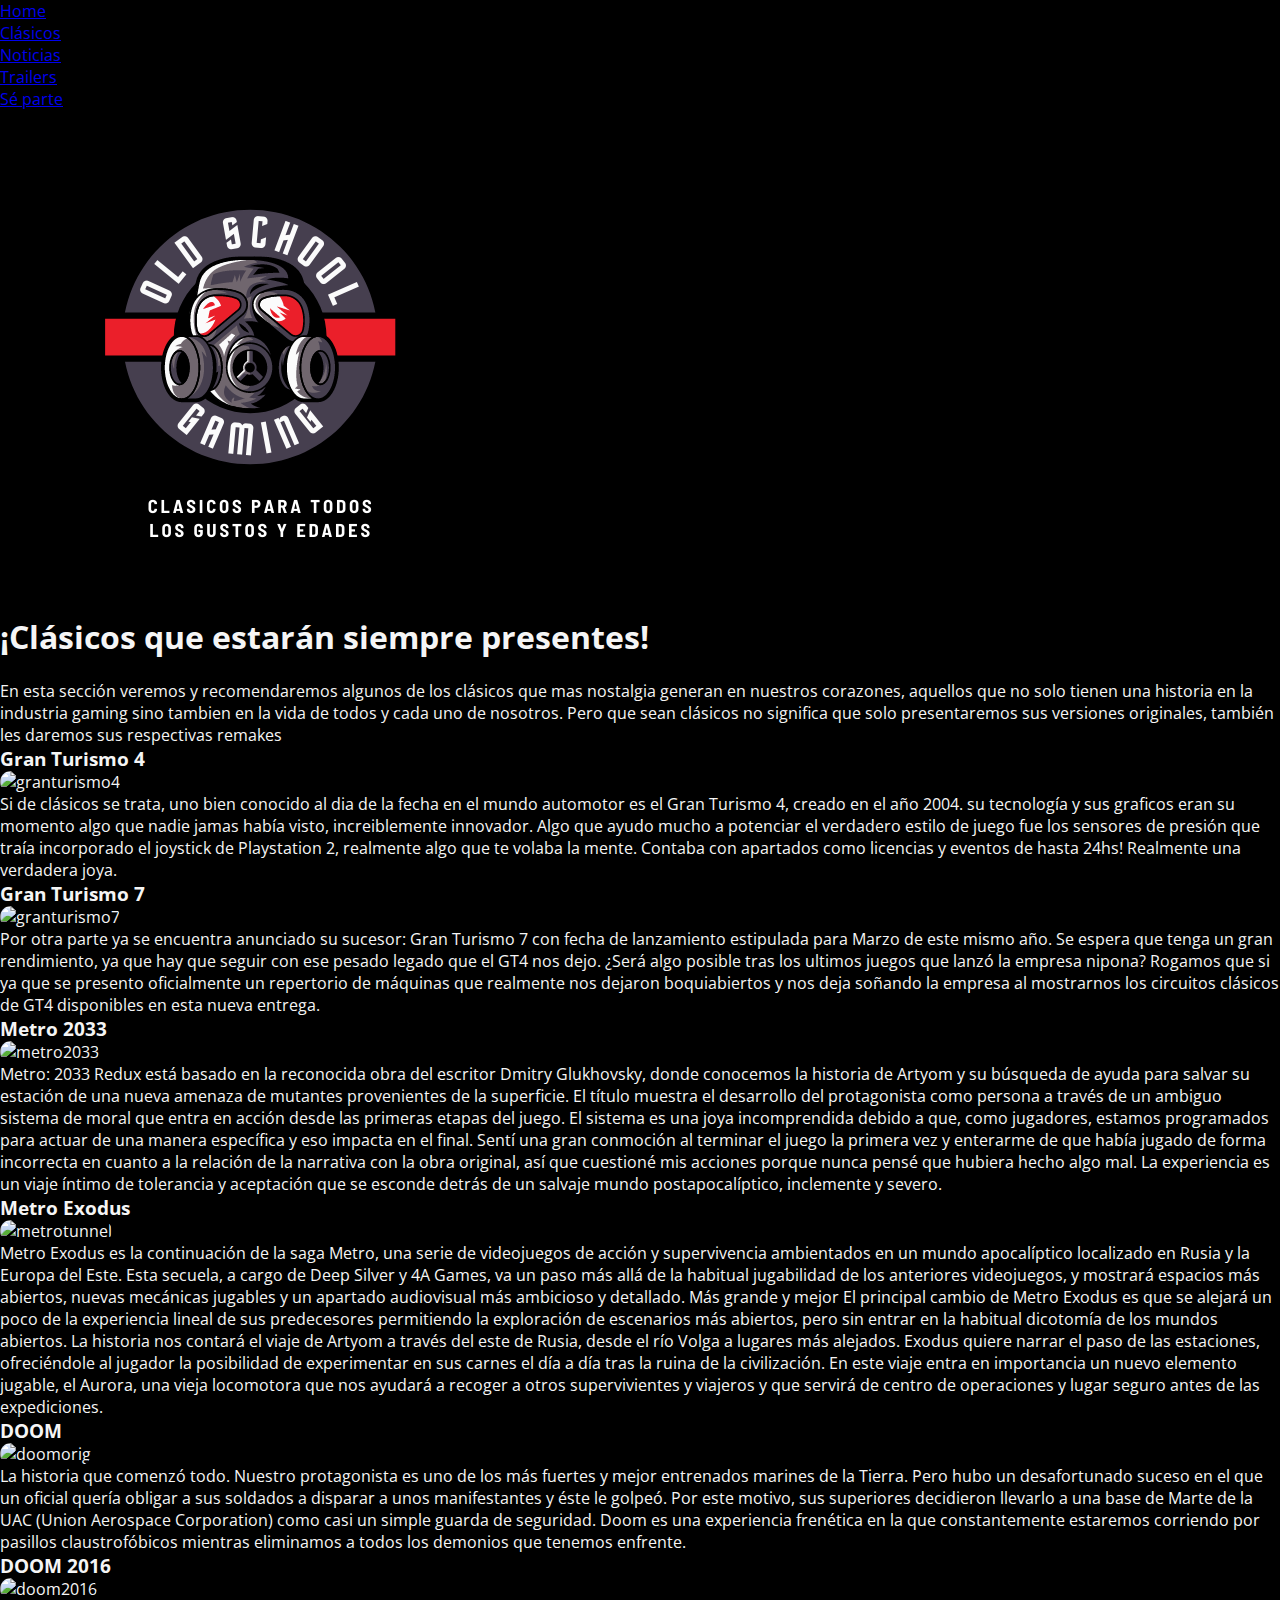
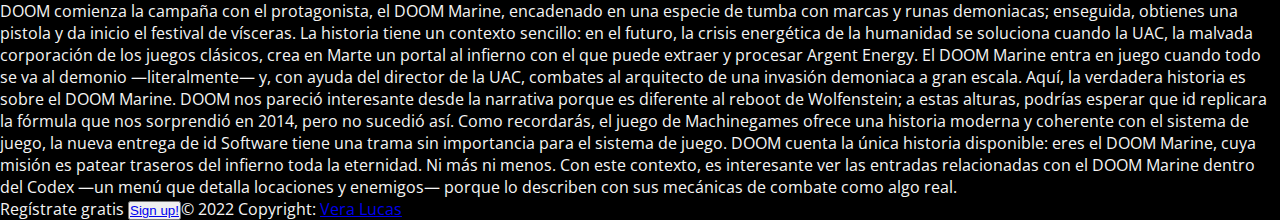
==== commit 380bc8b5: "correcciones lorems" ====
--- a/secciones/classics.html
+++ b/secciones/classics.html
@@ -7,9 +7,8 @@
     <meta name="viewport" content="width=device-width, initial-scale=1">
     <meta name="descirption" content="Juegos Clásicos">
   <meta name="keywords" content="juegos, corazones, historia, gaming">
-    <link rel="stylesheet" href="https://stackpath.bootstrapcdn.com/bootstrap/4.3.1/css/bootstrap.min.css"
-        integrity="sha384-ggOyR0iXCbMQv3Xipma34MD+dH/1fQ784/j6cY/iJTQUOhcWr7x9JvoRxT2MZw1T" crossorigin="anonymous">
-    <link rel="stylesheet" href="../estilos/estilos.css">
+  <link href="https://cdn.jsdelivr.net/npm/bootstrap@5.0.2/dist/css/bootstrap.min.css" rel="stylesheet" integrity="sha384-EVSTQN3/azprG1Anm3QDgpJLIm9Nao0Yz1ztcQTwFspd3yD65VohhpuuCOmLASjC" crossorigin="anonymous">
+  <link rel="stylesheet" href="../estilos/estilos.css">
     <link rel="stylesheet" href="../estilos/mediastyle.css">
     <title>Classics Games</title>
     <link rel="shortcut icon" href="../media/icons/favicon.png">
@@ -159,15 +158,9 @@
       </section>
 
 
-    <script src="https://code.jquery.com/jquery-3.3.1.slim.min.js"
-        integrity="sha384-q8i/X+965DzO0rT7abK41JStQIAqVgRVzpbzo5smXKp4YfRvH+8abtTE1Pi6jizo" crossorigin="anonymous">
-    </script>
-    <script src="https://cdnjs.cloudflare.com/ajax/libs/popper.js/1.14.7/umd/popper.min.js"
-        integrity="sha384-UO2eT0CpHqdSJQ6hJty5KVphtPhzWj9WO1clHTMGa3JDZwrnQq4sF86dIHNDz0W1" crossorigin="anonymous">
-    </script>
-    <script src="https://stackpath.bootstrapcdn.com/bootstrap/4.3.1/js/bootstrap.min.js"
-        integrity="sha384-JjSmVgyd0p3pXB1rRibZUAYoIIy6OrQ6VrjIEaFf/nJGzIxFDsf4x0xIM+B07jRM" crossorigin="anonymous">
-    </script>
+      <script src="https://cdn.jsdelivr.net/npm/bootstrap@5.0.2/dist/js/bootstrap.bundle.min.js" integrity="sha384-MrcW6ZMFYlzcLA8Nl+NtUVF0sA7MsXsP1UyJoMp4YLEuNSfAP+JcXn/tWtIaxVXM" crossorigin="anonymous"></script>
+
+      
 
 </body>
 
--- a/estilos/estilos.css
+++ b/estilos/estilos.css
@@ -17,33 +17,6 @@
   width: 100%;
 }
 
-.noti1 {
-  width: 100%;
-  height: 370px;
-  background-color: #2b1a1a;
-  border-radius: 20px;
-  text-align: center;
-  margin: 5px;
-}
-
-.noti2 {
-  width: 100%;
-  height: 300px;
-  background-color: #292929;
-  border-radius: 20px;
-  text-align: center;
-  margin: 5px;
-}
-
-.noti3 {
-  width: 100%;
-  height: 150px;
-  background-color: #333333;
-  border-radius: 20px;
-  text-align: center;
-  margin: 5px;
-}
-
 footer {
   grid-area: footer;
   display: -webkit-box;
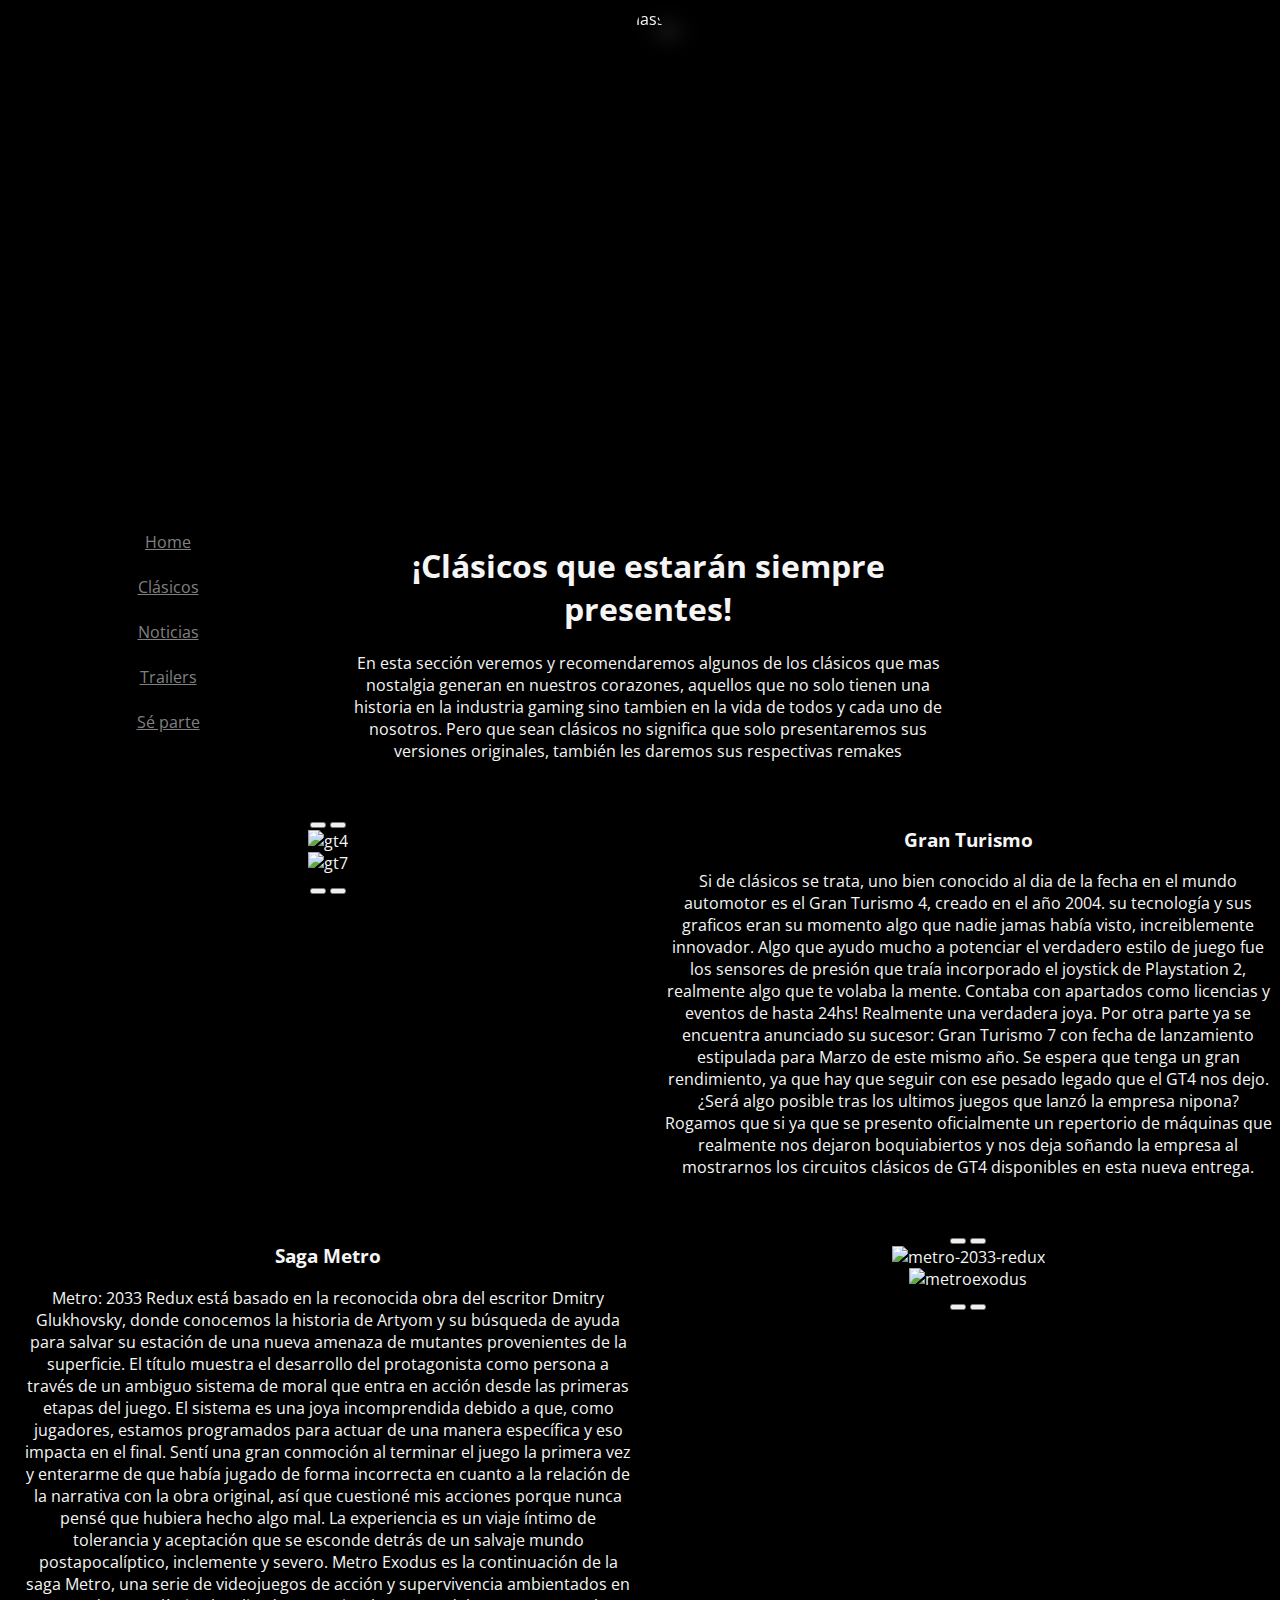
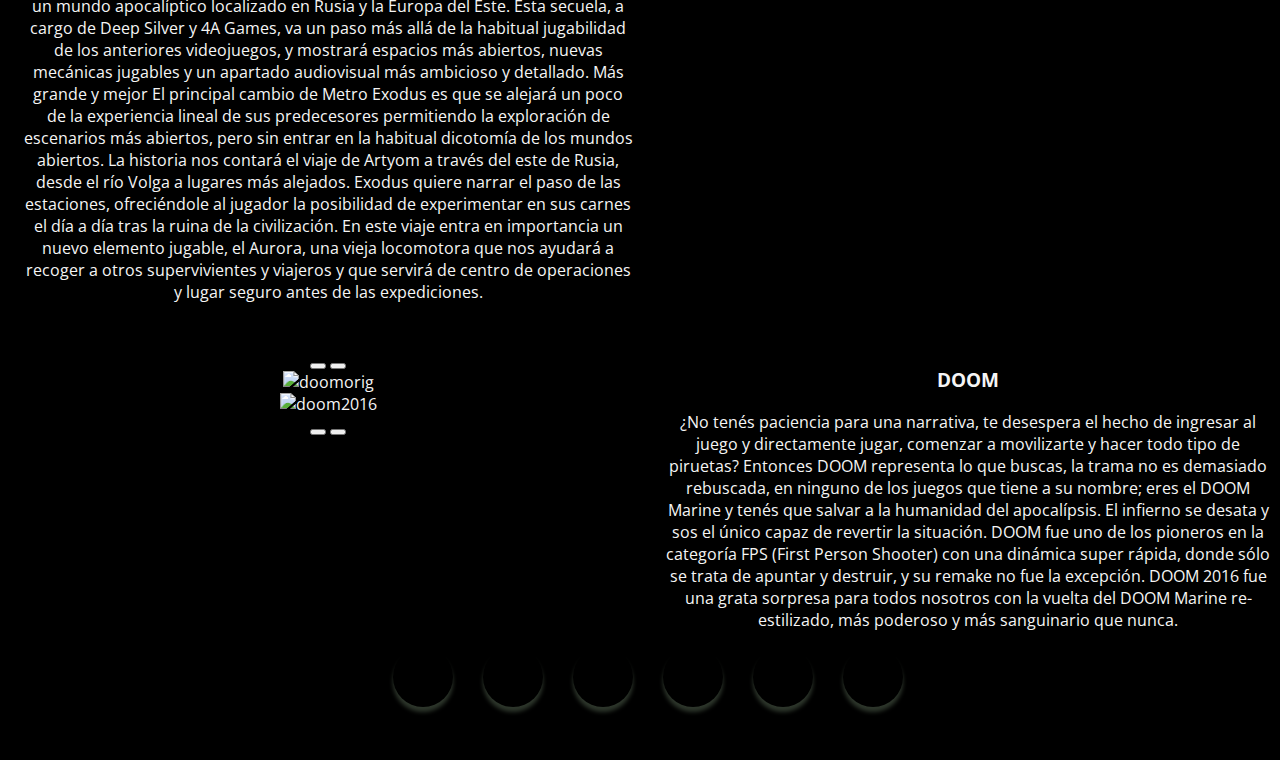
==== commit b58a8059: "final entrega" ====
--- a/secciones/classics.html
+++ b/secciones/classics.html
@@ -4,164 +4,211 @@
 <head>
     <meta charset="UTF-8">
     <meta http-equiv="X-UA-Compatible" content="IE=edge">
-    <meta name="viewport" content="width=device-width, initial-scale=1">
+    <meta name="viewport" content="width=device-width, initial-scale=1.0">
     <meta name="descirption" content="Juegos Clásicos">
   <meta name="keywords" content="juegos, corazones, historia, gaming">
-  <link href="https://cdn.jsdelivr.net/npm/bootstrap@5.0.2/dist/css/bootstrap.min.css" rel="stylesheet" integrity="sha384-EVSTQN3/azprG1Anm3QDgpJLIm9Nao0Yz1ztcQTwFspd3yD65VohhpuuCOmLASjC" crossorigin="anonymous">
-  <link rel="stylesheet" href="../estilos/estilos.css">
-    <link rel="stylesheet" href="../estilos/mediastyle.css">
+    <link href="https://cdn.jsdelivr.net/npm/bootstrap@5.0.2/dist/css/bootstrap.min.css" rel="stylesheet"
+        integrity="sha384-EVSTQN3/azprG1Anm3QDgpJLIm9Nao0Yz1ztcQTwFspd3yD65VohhpuuCOmLASjC" crossorigin="anonymous">
+    <script src="https://kit.fontawesome.com/0e56d6f3ca.js" crossorigin="anonymous"></script>
+    <link rel="stylesheet" href="../estilos/estilos.css">
+    <link rel="shortcut icon" href="../media/icons/favicon.png">
     <title>Classics Games</title>
-    <link rel="shortcut icon" href="../media/icons/favicon.png">
 </head>
 
 <body>
 
-    <nav class="navbar navbar-expand-sm bg-dark navbar-dark">
-        <div class="container-fluid">
+    <div class="header">
+        <img src="../icons/classics.png" alt="classics" class="top">
+    </div>
+
+    <div class="row">
+        <div class="col-3 col-s-12 menu">
             <ul class="navbar-nav">
                 <li class="nav-item">
-                    <a class="nav-link" href="../index.html">Home</a>
-                </li>
-                <li class="nav-item">
-                    <a class="nav-link active" href="../secciones/classics.html">Clásicos</a>
-                </li>
-                <li class="nav-item">
-                    <a class="nav-link" href="../secciones/noticias.html">Noticias</a>
-                </li>
-                <li class="nav-item">
-                    <a class="nav-link" href="../secciones/trailers.html">Trailers</a>
-                </li>
-                <li class="nav-item">
-                    <a class="nav-link" href="../secciones/gang.html">Sé parte</a>
+                    <a class="nav-link active" href="../index.html">Home</a>
+                </li>
+                <li class="nav-item">
+                    <a class="nav-link" href="./classics.html">Clásicos</a>
+                </li>
+                <li class="nav-item">
+                    <a class="nav-link" href="./noticias.html">Noticias</a>
+                </li>
+                <li class="nav-item">
+                    <a class="nav-link" href="./trailers.html">Trailers</a>
+                </li>
+                <li class="nav-item">
+                    <a class="nav-link" href="./gang.html">Sé parte</a>
                 </li>
             </ul>
-        </div>
-    </nav>
-
-    <div class="container mt-3">
-        <img src="../media/icons/classics.png" alt="classics" class="mx-auto d-block">
-    </div>
-
-    <div class="container">
-        <h1>¡Clásicos que estarán siempre presentes!</h1><br>
-        <p>En esta sección veremos y recomendaremos algunos de los clásicos que mas nostalgia generan en nuestros
-            corazones, aquellos que no solo tienen una historia en la industria gaming sino tambien en la vida de todos
-            y cada uno de nosotros. Pero que sean clásicos no significa que solo presentaremos sus versiones originales,
-            también les daremos sus respectivas remakes</p>
-    </div>
-
-    <div class="container mt-5">
-        <div class="row">
-            <div class="col">
-                <h3>Gran Turismo 4</h3>
-                <img src="https://images-wixmp-ed30a86b8c4ca887773594c2.wixmp.com/f/457fe811-c150-445e-847e-6f26c0bca0bd/d2ef8tv-ef161353-6e9e-4419-afa7-0ba5f0a18417.jpg?token=eyJ0eXAiOiJKV1QiLCJhbGciOiJIUzI1NiJ9.[base64].x_9Tlc91Nt0tC3qM9CN4CYYstwvE7hMeqmoljOiG0HU"
-                    alt="granturismo4" class="imgcl">
-                <p>Si de clásicos se trata, uno bien conocido al dia de la fecha en el mundo automotor es el Gran
-                    Turismo 4,
-                    creado en el año 2004. su tecnología y sus graficos eran su momento algo que nadie jamas había
-                    visto,
-                    increiblemente innovador. Algo que ayudo mucho a potenciar el verdadero estilo de juego fue los
-                    sensores
-                    de presión que traía incorporado el joystick de Playstation 2, realmente algo que te volaba la
-                    mente.
-                    Contaba con apartados como licencias y eventos de hasta 24hs! Realmente una verdadera joya.</p>
+
+        </div>
+
+        <div class="col-6 col-s-12 intro">
+            <h1>¡Clásicos que estarán siempre presentes!</h1>
+            <p>En esta sección veremos y recomendaremos algunos de los clásicos que mas nostalgia generan en nuestros
+                corazones, aquellos que no solo tienen una historia en la industria gaming sino tambien en la vida de
+                todos
+                y cada uno de nosotros. Pero que sean clásicos no significa que solo presentaremos sus versiones
+                originales,
+                también les daremos sus respectivas remakes</p>
+        </div>
+
+
+    </div>
+
+
+
+    <div class="row">
+        <div class="col-6 col-s-12">
+
+            <div id="demo" class="carousel slide" data-bs-ride="carousel">
+
+
+                <div class="carousel-indicators">
+                    <button type="button" data-bs-target="#demo" data-bs-slide-to="0" class="active"></button>
+                    <button type="button" data-bs-target="#demo" data-bs-slide-to="1"></button>
+                </div>
+
+
+                <div class="carousel-inner">
+                    <div class="carousel-item active">
+                        <img src="https://images-wixmp-ed30a86b8c4ca887773594c2.wixmp.com/f/457fe811-c150-445e-847e-6f26c0bca0bd/d2ef8tv-ef161353-6e9e-4419-afa7-0ba5f0a18417.jpg?token=eyJ0eXAiOiJKV1QiLCJhbGciOiJIUzI1NiJ9.[base64].x_9Tlc91Nt0tC3qM9CN4CYYstwvE7hMeqmoljOiG0HU"
+                            alt="gt4" class="d-block" style="width:100%">
+                    </div>
+                    <div class="carousel-item">
+                        <img src="https://image.api.playstation.com/vulcan/ap/rnd/202109/1321/eFGBuaRr21HUpGtsy3biwJip.png"
+                            alt="gt7" class="d-block" style="width:100%">
+                    </div>
+                </div>
+
+
+                <button class="carousel-control-prev" type="button" data-bs-target="#demo" data-bs-slide="prev">
+                    <span class="carousel-control-prev-icon"></span>
+                </button>
+                <button class="carousel-control-next" type="button" data-bs-target="#demo" data-bs-slide="next">
+                    <span class="carousel-control-next-icon"></span>
+                </button>
             </div>
-            <div class="col">
-                <h3>Gran Turismo 7</h3>
-                <img src="https://image.api.playstation.com/vulcan/ap/rnd/202109/1321/eFGBuaRr21HUpGtsy3biwJip.png"
-                    alt="granturismo7" class="imgcl">
-                <p>Por otra parte ya se encuentra anunciado su sucesor: Gran Turismo 7 con fecha de lanzamiento
-                    estipulada
-                    para Marzo de este mismo año. Se espera que tenga un gran rendimiento, ya que hay que seguir con ese
-                    pesado legado que el GT4 nos dejo. ¿Será algo posible tras los ultimos juegos que lanzó la empresa
-                    nipona? Rogamos que si ya que se presento oficialmente un repertorio de máquinas que realmente nos
-                    dejaron boquiabiertos y nos deja soñando la empresa al mostrarnos los circuitos clásicos de GT4
-                    disponibles en esta nueva entrega.</p>
+        </div>
+
+        <div class="col-6 col-s-12">
+            <h3>Gran Turismo</h3>
+            <p>Si de clásicos se trata, uno bien conocido al dia de la fecha en el mundo automotor es el Gran
+                Turismo 4,
+                creado en el año 2004. su tecnología y sus graficos eran su momento algo que nadie jamas había
+                visto,
+                increiblemente innovador. Algo que ayudo mucho a potenciar el verdadero estilo de juego fue los
+                sensores
+                de presión que traía incorporado el joystick de Playstation 2, realmente algo que te volaba la
+                mente.
+                Contaba con apartados como licencias y eventos de hasta 24hs! Realmente una verdadera joya. Por otra
+                parte ya se encuentra anunciado su sucesor: Gran Turismo 7 con fecha de lanzamiento
+                estipulada
+                para Marzo de este mismo año. Se espera que tenga un gran rendimiento, ya que hay que seguir con ese
+                pesado legado que el GT4 nos dejo. ¿Será algo posible tras los ultimos juegos que lanzó la empresa
+                nipona? Rogamos que si ya que se presento oficialmente un repertorio de máquinas que realmente nos
+                dejaron boquiabiertos y nos deja soñando la empresa al mostrarnos los circuitos clásicos de GT4
+                disponibles en esta nueva entrega.</p>
+        </div>
+    </div>
+
+    <div class="row">
+
+        <div class="col-6 col-s-12">
+            <h3>Saga Metro</h3>
+            <p>Metro: 2033 Redux está basado en la reconocida obra del escritor Dmitry Glukhovsky, donde conocemos la historia de Artyom y su búsqueda de ayuda para salvar su estación de una nueva amenaza de mutantes provenientes de la superficie. El título muestra el desarrollo del protagonista como persona a través de un ambiguo sistema de moral que entra en acción desde las primeras etapas del juego. El sistema es una joya incomprendida debido a que, como jugadores, estamos programados para actuar de una manera específica y eso impacta en el final. Sentí una gran conmoción al terminar el juego la primera vez y enterarme de que había jugado de forma incorrecta en cuanto a la relación de la narrativa con la obra original, así que cuestioné mis acciones porque nunca pensé que hubiera hecho algo mal. La experiencia es un viaje íntimo de tolerancia y aceptación que se esconde detrás de un salvaje mundo postapocalíptico, inclemente y severo. Metro Exodus es la continuación de la saga Metro, una serie de videojuegos de acción y supervivencia ambientados en un mundo apocalíptico localizado en Rusia y la Europa del Este. Esta secuela, a cargo de Deep Silver y 4A Games, va un paso más allá de la habitual jugabilidad de los anteriores videojuegos, y mostrará espacios más abiertos, nuevas mecánicas jugables y un apartado audiovisual más ambicioso y detallado.
+
+                Más grande y mejor
+                El principal cambio de Metro Exodus es que se alejará un poco de la experiencia lineal de sus predecesores permitiendo la exploración de escenarios más abiertos, pero sin entrar en la habitual dicotomía de los mundos abiertos. La historia nos contará el viaje de Artyom a través del este de Rusia, desde el río Volga a lugares más alejados. Exodus quiere narrar el paso de las estaciones, ofreciéndole al jugador la posibilidad de experimentar en sus carnes el día a día tras la ruina de la civilización. En este viaje entra en importancia un nuevo elemento jugable, el Aurora, una vieja locomotora que nos ayudará a recoger a otros supervivientes y viajeros y que servirá de centro de operaciones y lugar seguro antes de las expediciones.</p>
+        </div>
+        <div class="col-6 col-s-12">
+
+            <div id="demo2" class="carousel slide" data-bs-ride="carousel">
+
+
+                <div class="carousel-indicators">
+                    <button type="button" data-bs-target="#demo2" data-bs-slide-to="0" class="active"></button>
+                    <button type="button" data-bs-target="#demo2" data-bs-slide-to="1"></button>
+                </div>
+
+
+                <div class="carousel-inner">
+                    <div class="carousel-item active">
+                        <img src="https://i0.wp.com/hipertextual.com/wp-content/uploads/2020/12/metro-2033-redux.jpg?fit=1920%2C1200&ssl=1"
+                            alt="metro-2033-redux" class="d-block" style="width:100%">
+                    </div>
+                    <div class="carousel-item">
+                        <img src="https://cdn-0.tecnotuto.com/wp-content/uploads/2019/11/img_5dcdd0297a7fb.jpg?ezimgfmt=rs:1000x563/rscb7/ng:webp/ngcb7"
+                            alt="metroexodus" class="d-block" style="width:100%">
+                    </div>
+                </div>
+
+
+                <button class="carousel-control-prev" type="button" data-bs-target="#demo2" data-bs-slide="prev">
+                    <span class="carousel-control-prev-icon"></span>
+                </button>
+                <button class="carousel-control-next" type="button" data-bs-target="#demo2" data-bs-slide="next">
+                    <span class="carousel-control-next-icon"></span>
+                </button>
             </div>
-
-
-        </div>
-    </div>
-    <div class="container mt-5">
-        <div class="row">
-            <div class="col">
-                <h3>Metro 2033</h3>
-                <img src="https://i0.wp.com/hipertextual.com/wp-content/uploads/2020/12/metro-2033-redux.jpg?fit=1920%2C1200&ssl=1"
-                    alt="metro2033" class="imgcl">
-                <p>Metro: 2033 Redux está basado en la reconocida obra del escritor Dmitry Glukhovsky, donde conocemos la historia de Artyom y su búsqueda de ayuda para salvar su estación de una nueva amenaza de mutantes provenientes de la superficie. El título muestra el desarrollo del protagonista como persona a través de un ambiguo sistema de moral que entra en acción desde las primeras etapas del juego. El sistema es una joya incomprendida debido a que, como jugadores, estamos programados para actuar de una manera específica y eso impacta en el final. Sentí una gran conmoción al terminar el juego la primera vez y enterarme de que había jugado de forma incorrecta en cuanto a la relación de la narrativa con la obra original, así que cuestioné mis acciones porque nunca pensé que hubiera hecho algo mal. La experiencia es un viaje íntimo de tolerancia y aceptación que se esconde detrás de un salvaje mundo postapocalíptico, inclemente y severo.
-
-                </p>
+        </div>
+    </div>
+
+    <div class="row">
+        <div class="col-6 col-s-12">
+
+            <div id="demo3" class="carousel slide" data-bs-ride="carousel">
+
+
+                <div class="carousel-indicators">
+                    <button type="button" data-bs-target="#demo3" data-bs-slide-to="0" class="active"></button>
+                    <button type="button" data-bs-target="#demo3" data-bs-slide-to="1"></button>
+                </div>
+
+
+                <div class="carousel-inner">
+                    <div class="carousel-item active">
+                        <img src="https://image.api.playstation.com/vulcan/ap/rnd/202009/2406/m3Ko6r12QZBY6n9JfyfsyXTn.png" alt="doomorig" class="d-block" style="width:100%">
+                    </div>
+                    <div class="carousel-item">
+                        <img src="https://images3.alphacoders.com/686/thumb-1920-686773.jpg" alt="doom2016" class="d-block" style="width:100%">
+                    </div>
+                </div>
+
+
+                <button class="carousel-control-prev" type="button" data-bs-target="#demo3" data-bs-slide="prev">
+                    <span class="carousel-control-prev-icon"></span>
+                </button>
+                <button class="carousel-control-next" type="button" data-bs-target="#demo3" data-bs-slide="next">
+                    <span class="carousel-control-next-icon"></span>
+                </button>
             </div>
-            <div class="col">
-                <h3>Metro Exodus</h3>
-                <img src="https://cdn-0.tecnotuto.com/wp-content/uploads/2019/11/img_5dcdd0297a7fb.jpg?ezimgfmt=rs:1000x563/rscb7/ng:webp/ngcb7"
-                    alt="metrotunnel" class="imgcl">
-                <p>Metro Exodus es la continuación de la saga Metro, una serie de videojuegos de acción y supervivencia ambientados en un mundo apocalíptico localizado en Rusia y la Europa del Este. Esta secuela, a cargo de Deep Silver y 4A Games, va un paso más allá de la habitual jugabilidad de los anteriores videojuegos, y mostrará espacios más abiertos, nuevas mecánicas jugables y un apartado audiovisual más ambicioso y detallado.
-
-                    Más grande y mejor
-                    El principal cambio de Metro Exodus es que se alejará un poco de la experiencia lineal de sus predecesores permitiendo la exploración de escenarios más abiertos, pero sin entrar en la habitual dicotomía de los mundos abiertos. La historia nos contará el viaje de Artyom a través del este de Rusia, desde el río Volga a lugares más alejados. Exodus quiere narrar el paso de las estaciones, ofreciéndole al jugador la posibilidad de experimentar en sus carnes el día a día tras la ruina de la civilización. En este viaje entra en importancia un nuevo elemento jugable, el Aurora, una vieja locomotora que nos ayudará a recoger a otros supervivientes y viajeros y que servirá de centro de operaciones y lugar seguro antes de las expediciones.</p>
-            </div>
-
-        </div>
-    </div>
-
-    <div class="container mt-5">
-        <div class="row">
-            <div class="col">
-                <h3>DOOM</h3>
-                <img src="https://image.api.playstation.com/vulcan/ap/rnd/202009/2406/m3Ko6r12QZBY6n9JfyfsyXTn.png"
-                alt="doomorig" class="imgcl">
-                <p>La historia que comenzó todo. Nuestro protagonista es uno de los más fuertes y mejor entrenados marines de la Tierra. Pero hubo un desafortunado suceso en el que un oficial quería obligar a sus soldados a disparar a unos manifestantes y éste le golpeó. Por este motivo, sus superiores decidieron llevarlo a una base de Marte de la UAC (Union Aerospace Corporation) como casi un simple guarda de seguridad.
-                    Doom es una experiencia frenética en la que constantemente estaremos corriendo por pasillos claustrofóbicos mientras eliminamos a todos los demonios que tenemos enfrente.
-                </p>
-            </div>
-            <div class="col">
-                <h3>DOOM 2016</h3>
-                <img src="https://images3.alphacoders.com/686/thumb-1920-686773.jpg" alt="doom2016" class="imgcl">
-                <p>DOOM comienza la campaña con el protagonista, el DOOM Marine, encadenado en una especie de tumba con marcas y runas demoniacas; enseguida, obtienes una pistola y da inicio el festival de vísceras. La historia tiene un contexto sencillo: en el futuro, la crisis energética de la humanidad se soluciona cuando la UAC, la malvada corporación de los juegos clásicos, crea en Marte un portal al infierno con el que puede extraer y procesar Argent Energy. El DOOM Marine entra en juego cuando todo se va al demonio —literalmente— y, con ayuda del director de la UAC, combates al arquitecto de una invasión demoniaca a gran escala.
-
-                    Aquí, la verdadera historia es sobre el DOOM Marine. DOOM nos pareció interesante desde la narrativa porque es diferente al reboot de Wolfenstein; a estas alturas, podrías esperar que id replicara la fórmula que nos sorprendió en 2014, pero no sucedió así. Como recordarás, el juego de Machinegames ofrece una historia moderna y coherente con el sistema de juego, la nueva entrega de id Software tiene una trama sin importancia para el sistema de juego. DOOM cuenta la única historia disponible: eres el DOOM Marine, cuya misión es patear traseros del infierno toda la eternidad. Ni más ni menos. Con este contexto, es interesante ver las entradas relacionadas con el DOOM Marine dentro del Codex —un menú que detalla locaciones y enemigos— porque lo describen con sus mecánicas de combate como algo real.</p>
-            </div>
-
-        </div>
-    </div>
-
-
-   
-
-    <section class="">
-        <!-- Footer -->
-        <footer class="text-center text-white" style="background-color: #000000;">
-          <!-- Grid container -->
-          <div class="container p-4 pb-0">
-            <!-- Section: CTA -->
-            <section class="">
-              <p class="d-flex justify-content-center align-items-center">
-                <span class="me-3">Regístrate gratis</span>
-                <button type="button" class="btn btn-outline-light btn-rounded"><a href="../secciones/gang.html">Sign up!</a>
-                  
-                </button>
-              </p>
-            </section>
-            <!-- Section: CTA -->
-          </div>
-          <!-- Grid container -->
-      
-          <!-- Copyright -->
-          <div class="text-center p-3" style="background-color: rgba(0, 0, 0, 0.2);">
-            © 2022 Copyright:
-            <a class="text-white" href="https://mdbootstrap.com/">Vera Lucas</a>
-          </div>
-          <!-- Copyright -->
-        </footer>
-        <!-- Footer -->
-      </section>
-
-
-      <script src="https://cdn.jsdelivr.net/npm/bootstrap@5.0.2/dist/js/bootstrap.bundle.min.js" integrity="sha384-MrcW6ZMFYlzcLA8Nl+NtUVF0sA7MsXsP1UyJoMp4YLEuNSfAP+JcXn/tWtIaxVXM" crossorigin="anonymous"></script>
-
-      
-
+        </div>
+
+        <div class="col-6 col-s-12">
+            <h3>DOOM</h3>
+            <p>¿No tenés paciencia para una narrativa, te desespera el hecho de ingresar al juego y directamente jugar, comenzar a movilizarte y hacer todo tipo de piruetas? Entonces DOOM representa lo que buscas, la trama no es demasiado rebuscada, en ninguno de los juegos que tiene a su nombre; eres el DOOM Marine y tenés que salvar a la humanidad del apocalípsis. El infierno se desata y sos el único capaz de revertir la situación. DOOM fue uno de los pioneros en la categoría FPS (First Person Shooter) con una dinámica super rápida, donde sólo se trata de apuntar y destruir, y su remake no fue la excepción. DOOM 2016 fue una grata sorpresa para todos nosotros con la vuelta del DOOM Marine re-estilizado, más poderoso y más sanguinario que nunca.</p>
+        </div>
+    </div>
+
+
+    <div class="row">
+        <div class="col-3"></div>
+        <div class="col-6 col-s-9 social-media">
+            <ul>
+                <li><a href="#"><i class="fab fa-facebook-f"></i></a></li>
+                <li><a href="#"><i class="fab fa-instagram"></i></a></li>
+                <li><a href="#"><i class="fab fa-youtube"></i></a></li>
+                <li><a href="#"><i class="fab fa-twitter"></i></a></li>
+                <li><a href="#"><i class="fab fa-discord"></i></a></li>
+                <li><a href="classics.html "><i class="fa-solid fa-angles-up"></i></a></li>
+            </ul>
+        </div>
+    </div>
+
+    <script src="https://cdn.jsdelivr.net/npm/bootstrap@5.0.2/dist/js/bootstrap.bundle.min.js"
+        integrity="sha384-MrcW6ZMFYlzcLA8Nl+NtUVF0sA7MsXsP1UyJoMp4YLEuNSfAP+JcXn/tWtIaxVXM" crossorigin="anonymous">
+    </script>
 </body>
 
 </html>--- a/estilos/estilos.css
+++ b/estilos/estilos.css
@@ -1,20 +1,270 @@
 @import url("https://fonts.googleapis.com/css2?family=Open+Sans&display=swap");
 * {
+  -webkit-box-sizing: border-box;
+          box-sizing: border-box;
+}
+
+body {
+  font: 100% open sans, sans serif;
+  color: whitesmoke;
+  background-color: black;
+  width: 100%;
+}
+
+h2 {
+  text-align: center;
+}
+
+.row::after {
+  content: "";
+  clear: both;
+  display: table;
+}
+
+.row {
+  text-align: center;
+  -webkit-box-align: center;
+      -ms-flex-align: center;
+          align-items: center;
+}
+
+[class*="col-"] {
+  float: left;
+  padding: 15px;
+}
+
+.header {
+  display: -webkit-box;
+  display: -ms-flexbox;
+  display: flex;
+  -webkit-box-pack: center;
+      -ms-flex-pack: center;
+          justify-content: center;
+  -webkit-box-align: center;
+      -ms-flex-align: center;
+          align-items: center;
+}
+
+img.top {
+  border-radius: 50%;
+  width: auto;
+  -webkit-filter: drop-shadow(20px 10px 10px grey);
+          filter: drop-shadow(20px 10px 10px grey);
+}
+
+.menu ul {
+  list-style-type: none;
   margin: 0;
   padding: 0;
 }
 
-.imgcl {
-  width: 500px;
+.menu li {
+  padding: 8px;
+  margin-bottom: 7px;
+  background-color: #000000;
+  color: whitesmoke;
+  -webkit-box-shadow: 0 1px 3px rgba(0, 0, 0, 0.12), 0 1px 2px rgba(0, 0, 0, 0.24);
+          box-shadow: 0 1px 3px rgba(0, 0, 0, 0.12), 0 1px 2px rgba(0, 0, 0, 0.24);
+  text-align: center;
+}
+
+.menu li:hover {
+  background-color: #363636;
+}
+
+.menu a {
+  color: grey;
+}
+
+.menu a:hover {
+  color: whitesmoke;
+}
+
+.intro {
+  text-align: center;
+}
+
+.footer {
+  background-color: #000000;
+  color: whitesmoke;
+  text-align: center;
+  font-size: 12px;
+  padding: 15px;
+}
+
+[class*="col-"] {
+  width: 100%;
+}
+
+@media only screen and (min-width: 600px) {
+  .col-s-1 {
+    width: 8.33%;
+  }
+  .col-s-2 {
+    width: 16.66%;
+  }
+  .col-s-3 {
+    width: 25%;
+  }
+  .col-s-4 {
+    width: 33.33%;
+  }
+  .col-s-5 {
+    width: 41.66%;
+  }
+  .col-s-6 {
+    width: 50%;
+  }
+  .col-s-7 {
+    width: 58.33%;
+  }
+  .col-s-8 {
+    width: 66.66%;
+  }
+  .col-s-9 {
+    width: 75%;
+  }
+  .col-s-10 {
+    width: 83.33%;
+  }
+  .col-s-11 {
+    width: 91.66%;
+  }
+  .col-s-12 {
+    width: 100%;
+  }
+}
+
+@media only screen and (min-width: 768px) {
+  .col-1 {
+    width: 8.33%;
+  }
+  .col-2 {
+    width: 16.66%;
+  }
+  .col-3 {
+    width: 25%;
+  }
+  .col-4 {
+    width: 33.33%;
+  }
+  .col-5 {
+    width: 41.66%;
+  }
+  .col-6 {
+    width: 50%;
+  }
+  .col-7 {
+    width: 58.33%;
+  }
+  .col-8 {
+    width: 66.66%;
+  }
+  .col-9 {
+    width: 75%;
+  }
+  .col-10 {
+    width: 83.33%;
+  }
+  .col-11 {
+    width: 91.66%;
+  }
+  .col-12 {
+    width: 100%;
+  }
+}
+
+.social-media ul {
+  position: relative;
+  margin: 0;
+  padding: 0;
+  display: -webkit-box;
+  display: -ms-flexbox;
+  display: flex;
+  top: 50%;
+  left: 50%;
+  -webkit-transform: translate(-50%, -50%);
+          transform: translate(-50%, -50%);
+  -webkit-box-pack: center;
+      -ms-flex-pack: center;
+          justify-content: center;
+}
+
+.social-media ul li {
+  list-style-type: none;
+  margin: 0 15px;
+}
+
+.social-media ul li .fab {
+  font-size: 30px;
+  line-height: 60px;
+  -webkit-transition: 0.6s;
+  transition: 0.6s;
+  color: whitesmoke;
+}
+
+.social-media ul li .fa-solid {
+  font-size: 30px;
+  line-height: 60px;
+  -webkit-transition: 0.6s;
+  transition: 0.6s;
+  color: whitesmoke;
+}
+
+.social-media ul li a {
+  display: block;
+  border-radius: 50%;
+  width: 60px;
+  height: 60px;
+  position: relative;
+  background-color: #000;
+  text-align: center;
+  -webkit-box-shadow: 0 5px 4px rgba(153, 181, 145, 0.3);
+          box-shadow: 0 5px 4px rgba(153, 181, 145, 0.3);
+}
+
+.social-media ul li .fab:hover {
+  color: whitesmoke;
+}
+
+.social-media ul li a:hover {
+  -webkit-transform: translate(0, -15%);
+          transform: translate(0, -15%);
+  -webkit-transition: 0.5s;
+  transition: 0.5s;
+}
+
+.social-media ul li:nth-child(1) a:hover {
+  background-color: #3b5998;
+}
+
+.social-media ul li:nth-child(2) a:hover {
+  background-color: #e4405f;
+}
+
+.social-media ul li:nth-child(3) a:hover {
+  background-color: #ff0000;
+}
+
+.social-media ul li:nth-child(4) a:hover {
+  background-color: #1da1f2;
+}
+
+.social-media ul li:nth-child(5) a:hover {
+  background-color: #7289DA;
+}
+
+.social-media ul li:nth-child(6) a:hover {
+  background-color: #4b4b4b;
+}
+
+img.reco {
+  width: 400px;
+  height: 250px;
+}
+
+img {
   height: 500px;
-  border-radius: 50px;
-}
-
-body {
-  font: 100% open sans, sans serif;
-  color: whitesmoke;
-  background-color: black;
-  width: 100%;
 }
 
 footer {
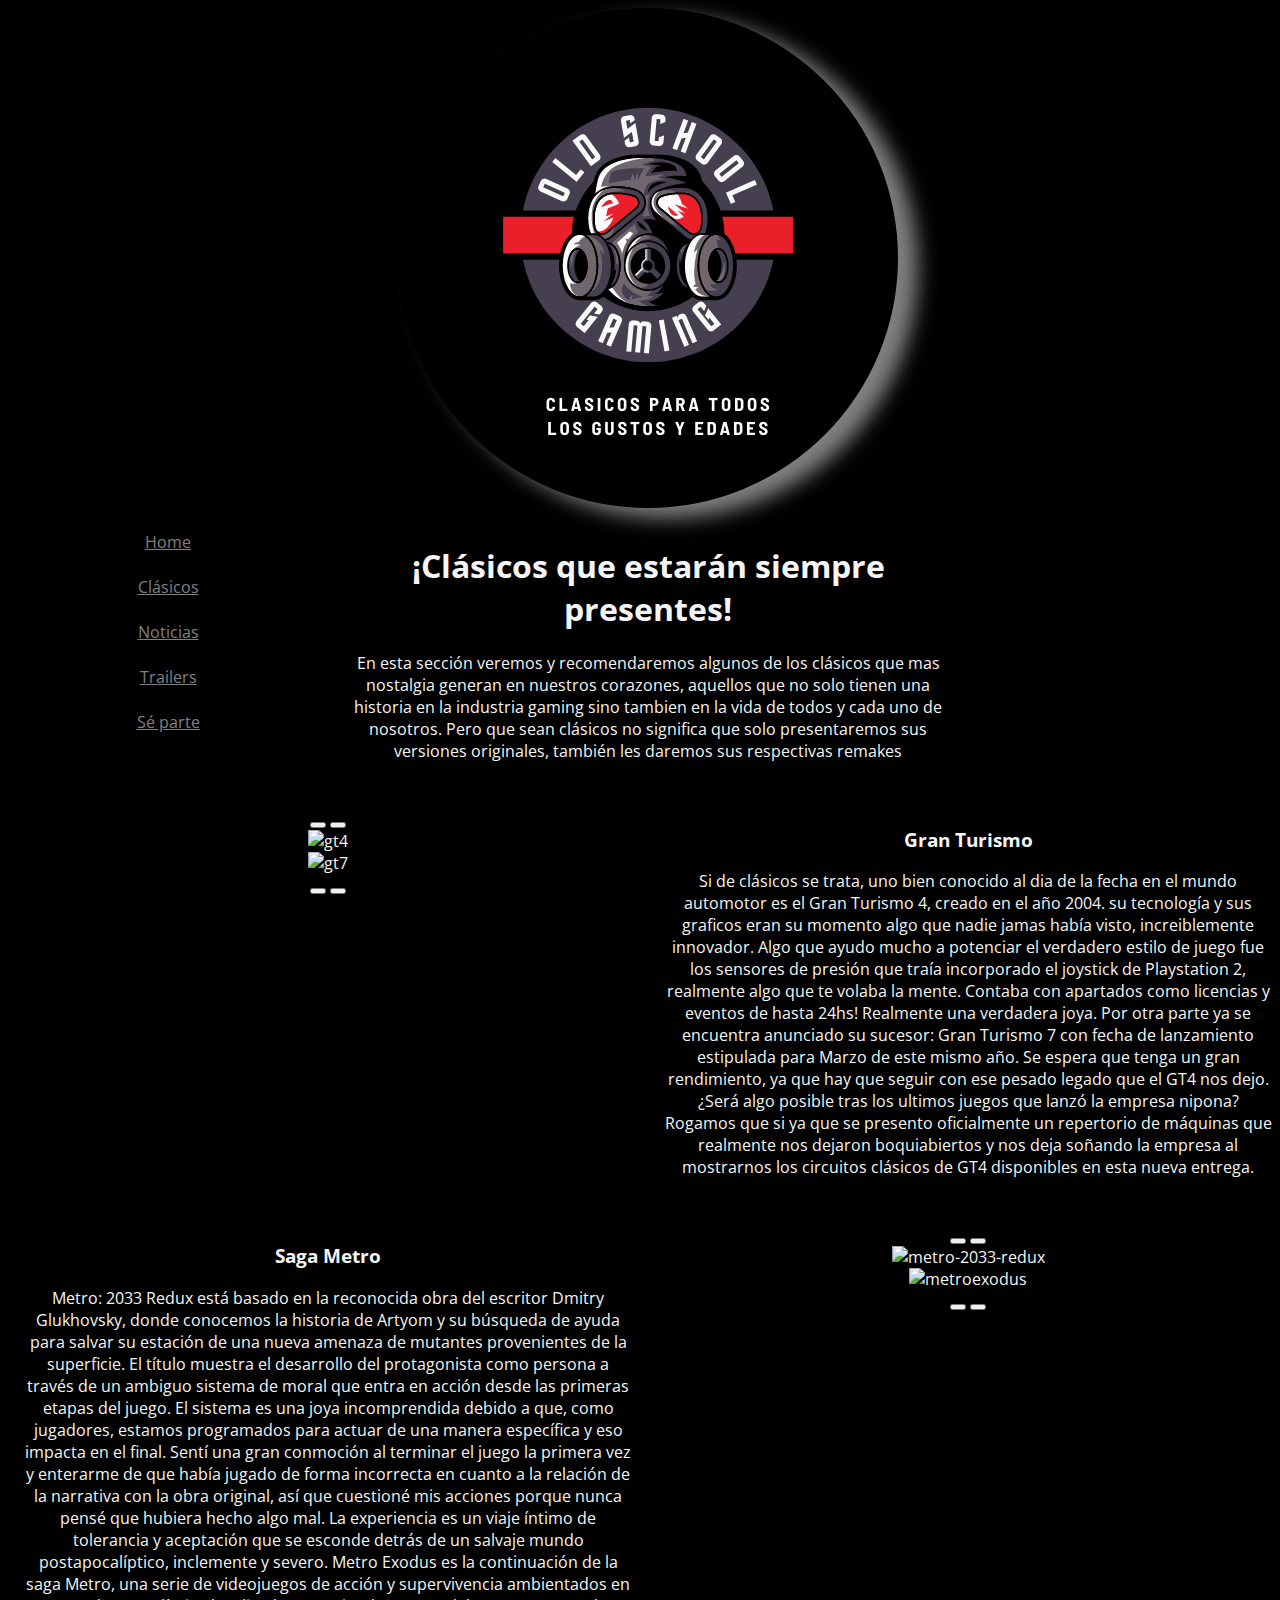
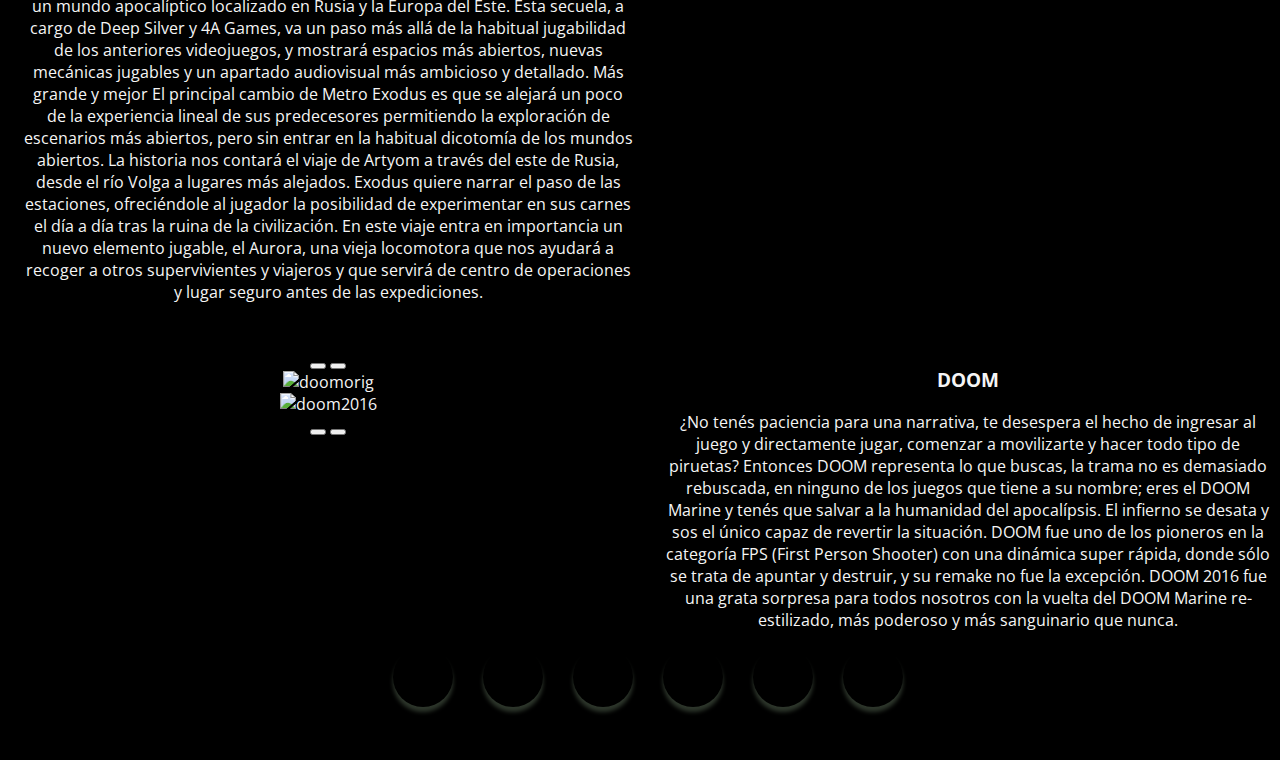
==== commit 4310087e: "error en icons" ====
--- a/secciones/classics.html
+++ b/secciones/classics.html
@@ -18,7 +18,7 @@
 <body>
 
     <div class="header">
-        <img src="../icons/classics.png" alt="classics" class="top">
+        <img src="../media/icons/classics.png" alt="classics" class="top">
     </div>
 
     <div class="row">
